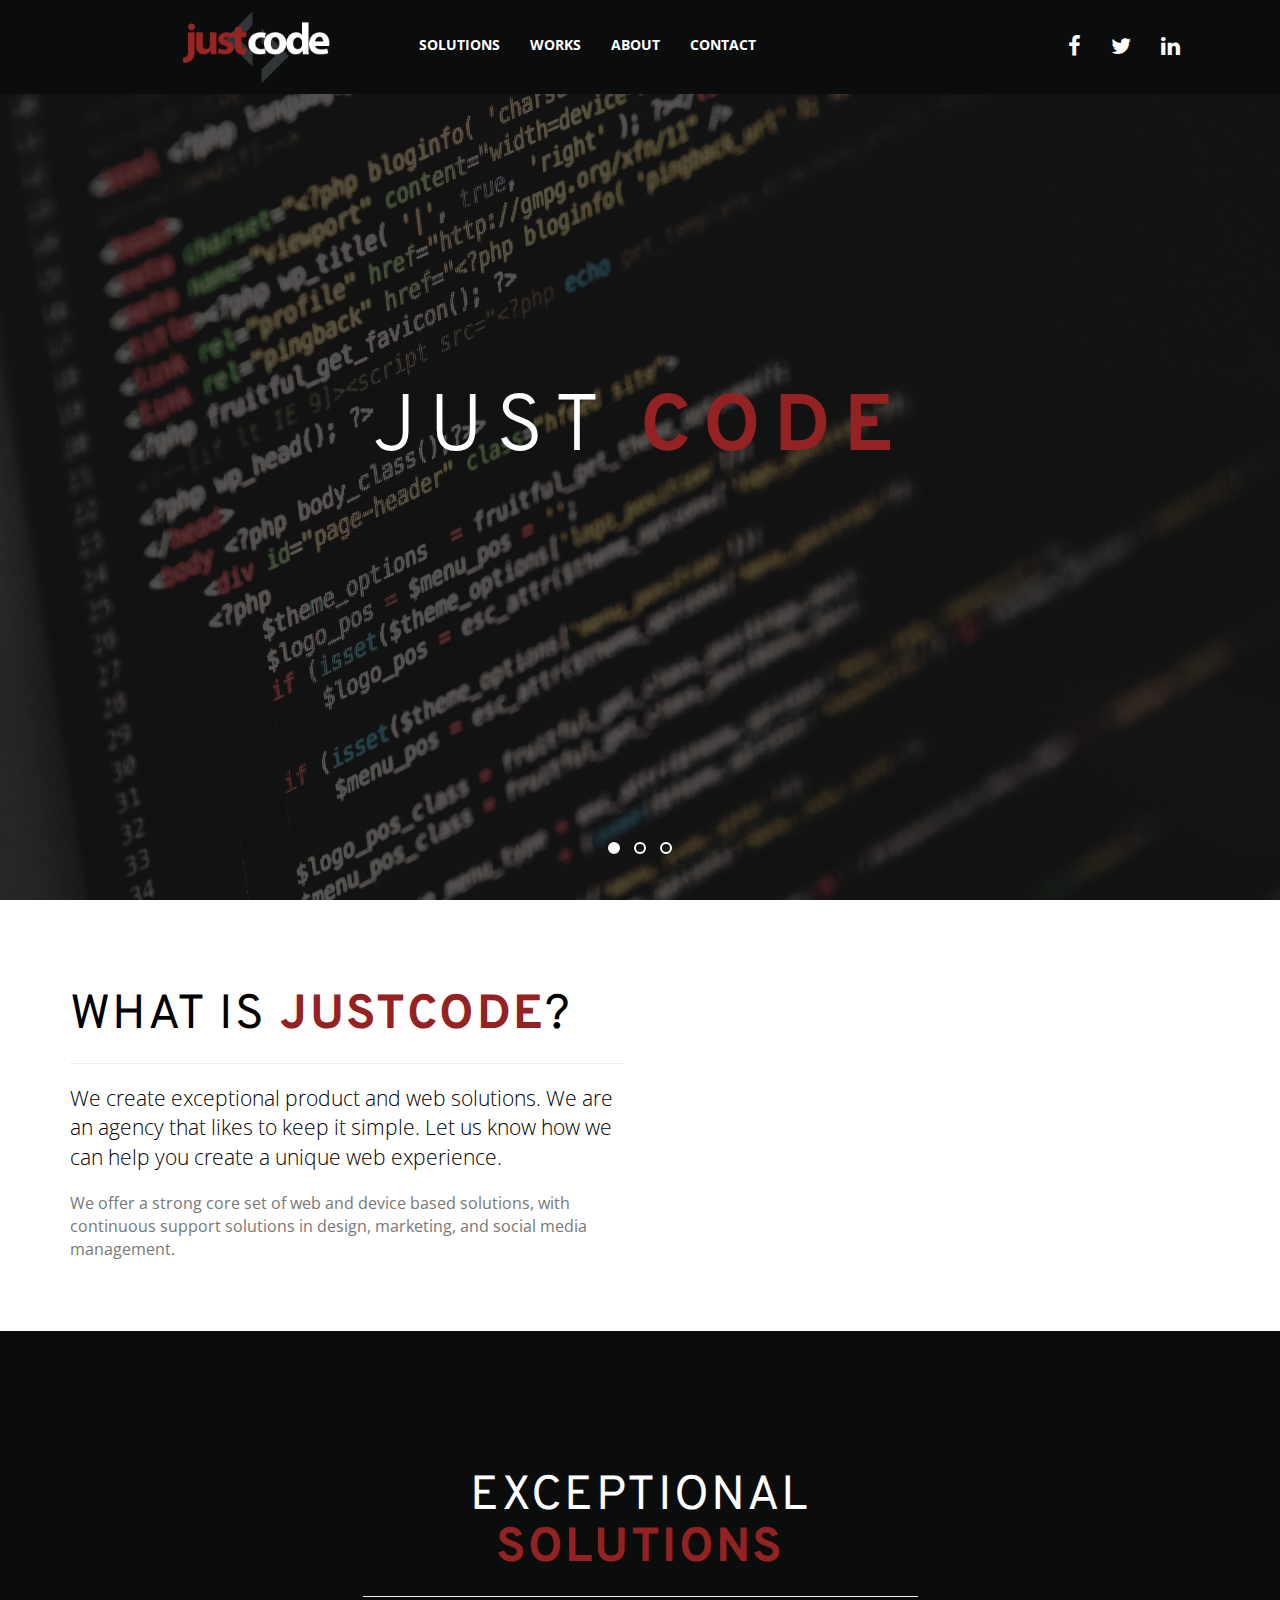
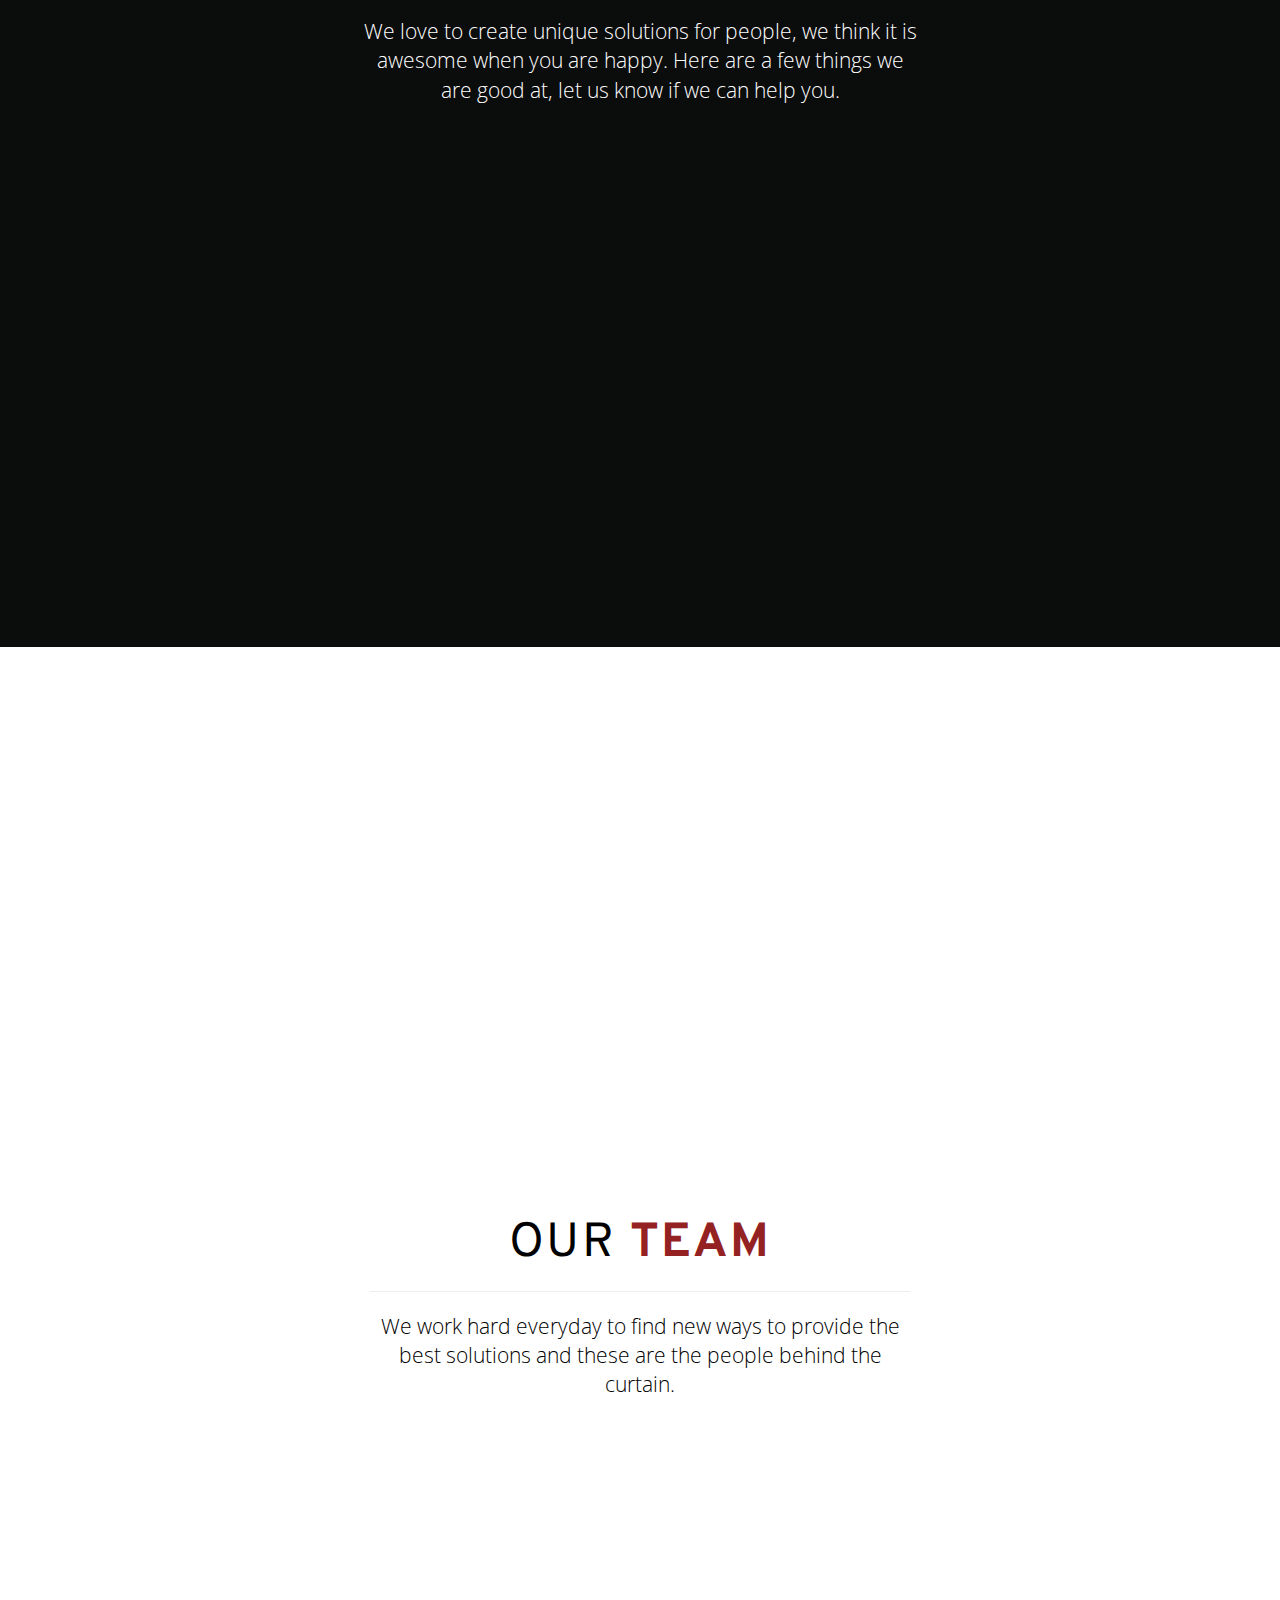
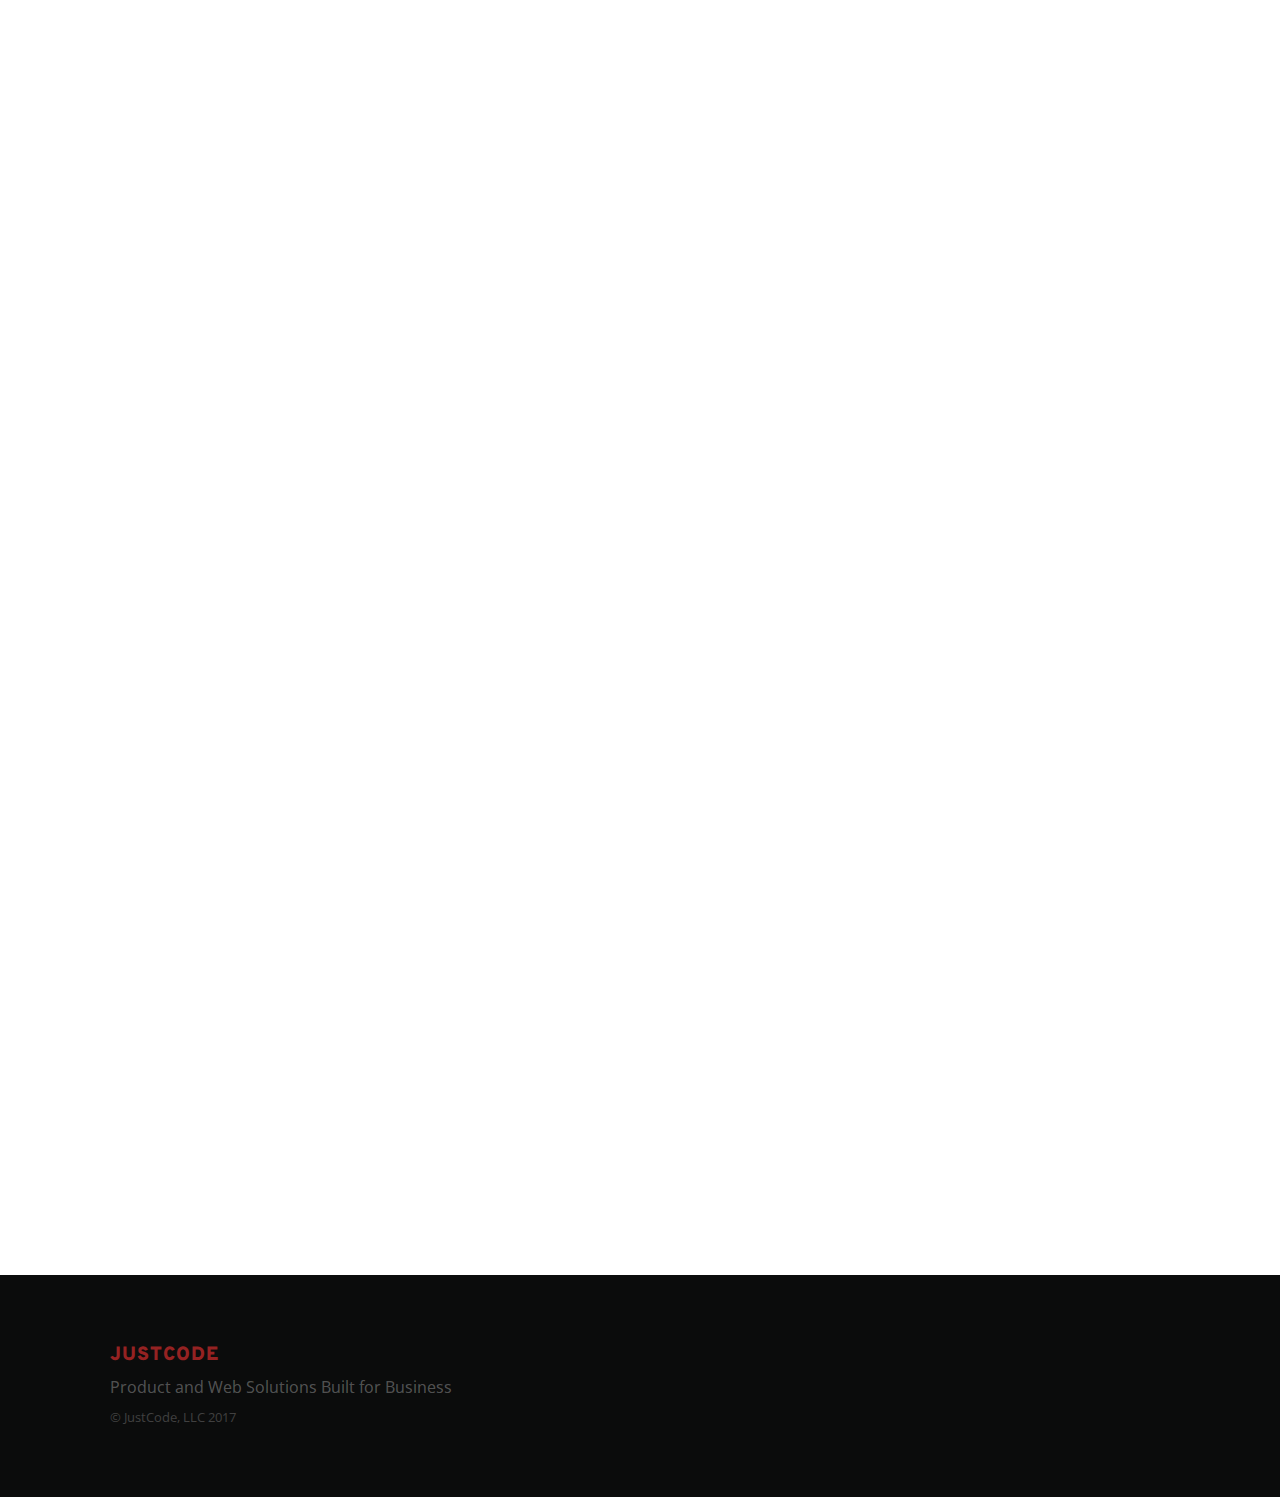
==== index.html @ 83931552 "Init" ====
<!DOCTYPE html>
<html lang="en">
<head>
	<meta content="text/html; charset=utf-8" http-equiv="content-type">
	<meta content="IE=edge" http-equiv="X-UA-Compatible">
	<meta content="width=device-width, initial-scale=1" name="viewport">
	<title>JustCode - Web Solutions</title>
	<meta name="description" content="Product and Web Solutions. An agency that likes to keep it simple and strives for exceptional. We are here to learn, chat, and create unique experiences." />
	<meta name="keywords" content="Web Development, Design, Marketing, Business, Experience, UI/UX">

	<!-- Schema.org markup for Google+ -->
	<meta itemprop="name" content="JustCode - Web Solutions">
	<meta itemprop="description" content="Product and Web Solutions. An agency that likes to keep it simple and strives for exceptional. We are here to learn, chat, and create unique experiences.">
	<meta itemprop="image" content="http://wejustcode.io/img/social/justcode-thumbnail.jpg">

	<!-- Twitter Card data -->
	<meta name="twitter:card" content="summary_large_image">
	<meta name="twitter:site" content="@wejustcode">
	<meta name="twitter:title" content="Page Title">
	<meta name="twitter:description" content="Product and Web Solutions. An agency that likes to keep it simple and strives for exceptional. We are here to learn, chat, and create unique experiences.">
	<meta name="twitter:creator" content="@wejustcode">
	<meta name="twitter:image:src" content="http://wejustcode.io/img/social/justcode-thumbnail.jpg">

	<!-- Open Graph data -->
	<meta property="og:title" content="JustCode - Web Solutions" />
	<meta property="og:type" content="page" />
	<meta property="og:url" content="http://wejustcode.io/" />
	<meta property="og:image" content="http://wejustcode.io/img/social/justcode-thumbnail.jpg" />
	<meta property="og:description" content="Product and Web Solutions. An agency that likes to keep it simple and strives for exceptional. We are here to learn, chat, and create unique experiences." />
	<meta property="og:site_name" content="JustCode" />


  <!-- Bootstrap Css -->
	<link href="bootstrap-assets/css/bootstrap.min.css" rel="stylesheet">
  <!-- Style -->
	<link href="plugins/owl-carousel/owl.carousel.css" rel="stylesheet">
	<link href="plugins/owl-carousel/owl.theme.css" rel="stylesheet">
	<link href="plugins/owl-carousel/owl.transitions.css" rel="stylesheet">
	<link href="plugins/animate.css/animate.css" rel="stylesheet">
	<link href="css/main.min.css" rel="stylesheet"><!-- Icons Font -->
	<link href="https://maxcdn.bootstrapcdn.com/font-awesome/4.4.0/css/font-awesome.min.css" rel="stylesheet">
	<link rel="shortcut icon" href="/favicon.ico" type="image/x-icon">
	<link rel="icon" href="/favicon.ico" type="image/x-icon">
  <!-- HTML5 shim and Respond.js for IE8 support of HTML5 elements and media queries -->
	<!-- WARNING: Respond.js doesn't work if you view the page via file:// -->
	<!--[if lt IE 9]>
      <script src="https://oss.maxcdn.com/html5shiv/3.7.2/html5shiv.min.js"></script>
      <script src="https://oss.maxcdn.com/respond/1.4.2/respond.min.js"></script>
    <![endif]-->
</head>
<body>
	<div class="preloader">
		<i class="fa fa-circle-o-notch fa-spin fa-2x"></i>
	</div>
	<section class="main-header">
		<nav class="navbar navbar-default navbar-fixed-top">
			<div class="container">
				<div class="navbar-header">
					<button aria-expanded="false" class="navbar-toggle collapsed" data-target="#bs-example-navbar-collapse-1" data-toggle="collapse" type="button"><span class="sr-only">Toggle navigation</span> <span class="icon-bar"></span> <span class="icon-bar"></span> <span class="icon-bar"></span></button> <a class="navbar-brand page-scroll" href="#owl-hero"><img alt="logo" class="img-responsive" src="img/logo/logo.png"></a>
				</div>
				<div class="collapse navbar-collapse text-center" id="bs-example-navbar-collapse-1">
					<div class="col-md-8 col-xs-12 nav-wrap">
						<ul class="nav navbar-nav">
							<li>
								<a class="page-scroll" href="#solutions">solutions</a>
							</li>
							<li>
								<a class="page-scroll" href="#portfolio">Works</a>
							</li>
							<li>
								<a class="page-scroll" href="#team">About</a>
							</li>
							<li>
								<a class="page-scroll" href="#contact">Contact</a>
							</li>
						</ul>
					</div>
					<div class="social-media hidden-sm hidden-xs">
						<ul class="nav navbar-nav">
							<li>
								<a href="https://www.facebook.com/wejustcode" target="_blank"><i class="fa fa-facebook"></i></a>
							</li>
							<li>
								<a href="https://twitter.com/wejustcode" target="_blank"><i class="fa fa-twitter"></i></a>
							</li>
							<li>
								<a href="https://www.linkedin.com/company/justcode" target="_blank"><i class="fa fa-linkedin"></i></a>
							</li>
						</ul>
					</div>
				</div>
			</div>
		</nav>
		<div class="owl-carousel owl-theme" id="owl-hero">
			<div class="item" style="background-image: url(img/sliders/code.jpg);">
				<div class="caption">
					<h1>Just <span>Code</span></h1>
				</div>
			</div>
			<div class="item" style="background-image: url(img/sliders/design.jpg)">
				<div class="caption">
					<h1>Just <span>Design</span></h1>
				</div>
			</div>
			<div class="item" style="background-image: url(img/sliders/marketing.jpg)">
				<div class="caption">
					<h1>Just <span>Marketing</span></h1>
				</div>
			</div>
		</div>
	</section>
	<section id="welcome">
		<div class="container">
			<div class="row text-left">
				<div class="col-md-6 col-offset-2">
					<h2>What is <span>JustCode</span>?</h2>
					<hr>
					<p class="lead">We create exceptional product and web solutions. We are an agency that likes to keep it simple. Let us know how we can help you create a unique web experience.</p>
					<p class="text-muted">We offer a strong core set of web and device based solutions, with continuous support solutions in design, marketing, and social media management.</p>
				</div>
				<div class="col-md-4"><img alt="logo" class="img-responsive center-block wow fadeInUp mh" data-wow-delay=".3s" src="img/welcome/justcode-ipad-mockup.png"></div>
			</div>
		</div>
	</section>
	<section id="solutions">
		<div class="container">
			<div class="row text-center">
				<div class="col-md-offset-3 col-md-6">
					<h2>Exceptional <span>solutions</span></h2>
					<hr>
					<p class="lead">We love to create unique solutions for people, we think it is awesome when you are happy. Here are a few things we are good at, let us know if we can help you.</p>
				</div>
			</div>
			<div class="row solutions-box row wow fadeInUp" data-wow-delay=".3s">
				<div class="col-md-4">
					<a href="https://www.instagram.com/wejustcode" target="_blank"><img class="img-responsive center-block" src="img/solutions/just-code-development-ico.png"></a>
					<h3>Development</h3>
					<p class="text-muted">We pride ourselves on the ability to create exceptional soltuions, web, digital and social alike we apply a tailored approach to your brand strategy.</p>
					<ul></ul>
				</div>
				<div class="col-md-4">
					<a href="https://www.instagram.com/wejustcode" target="_blank"><img class="img-responsive center-block" data-wow-delay=".3s" src="img/solutions/just-code-solutions-ico.png"></a>
					<h3>Creative</h3>
					<p class="text-muted">Functional solutions that last. Creating intuitive structures to provide value to your audience and team.</p>
				</div>
				<div class="col-md-4">
					<a href="https://www.instagram.com/wejustcode" target="_blank"><img class="img-responsive center-block" data-wow-delay=".3s" src="img/solutions/just-code-marketing-ico.png"></a>
					<h3>Marketing</h3>
					<p class="text-muted">Find new ways to say hello. We build and manage digital presences authentically, where automation will not meet your needs.</p>
				</div>
			</div>
		</div>
	</section>
	<section id="portfolio">
		<div class="container-fluid">
			<div class="row">
				<div class="col-lg-4 col-sm-6 wow fadeInUp" data-wow-delay=".3s">
					<a class="portfolio-box" href="https://www.behance.net/gallery/43105941/Left-Click-Culture" target="_blank"><img alt="1" class="img-responsive" src="img/portfolio/leftclickculture.jpg">
					<div class="portfolio-box-caption">
						<div class="portfolio-box-caption-content">
							<div class="project-name">
								Left Click Culture
							</div>
							<div class="project-category text-faded">
								Development, Branding, and Social Management
							</div>
						</div>
					</div></a>
				</div>
				<div class="col-lg-4 col-sm-6 wow fadeInUp" data-wow-delay=".3s">
					<a class="portfolio-box" href="https://www.behance.net/gallery/33433269/Delirious-eSports" target="_blank"><img alt="1" class="img-responsive" src="img/portfolio/delirious-esports.jpg">
					<div class="portfolio-box-caption">
						<div class="portfolio-box-caption-content">
							<div class="project-name">
								Delirious eSports
							</div>
							<div class="project-category text-faded">
								Branding, Social Design, &amp; Content Development
							</div>
						</div>
					</div></a>
				</div>
				<div class="col-lg-4 col-sm-6 wow fadeInUp" data-wow-delay=".3s">
					<a class="portfolio-box" href="https://www.behance.net/gallery/32270921/Epic" target="_blank"><img alt="3" class="img-responsive" src="img/portfolio/not-just-epic.jpg">
					<div class="portfolio-box-caption">
						<div class="portfolio-box-caption-content">
							<div class="project-name">
								Epic
							</div>
							<div class="project-category text-faded">
								Branding, Social &amp; Stream Design
							</div>
						</div>
					</div></a>
				</div>
				<div class="col-lg-4 col-sm-6 wow fadeInUp" data-wow-delay=".3s">
					<a class="portfolio-box" href="https://www.behance.net/gallery/45299097/Code-Ninja" target="_blank"><img alt="4" class="img-responsive" src="img/portfolio/code-ninja.jpg">
					<div class="portfolio-box-caption">
						<div class="portfolio-box-caption-content">
							<div class="project-name">
								Gara: Code_Ninja
							</div>
							<div class="project-category text-faded">
								Branding, Social &amp; Stream Design
							</div>
						</div>
					</div></a>
				</div>
				<div class="col-lg-4 col-sm-6 wow fadeInUp" data-wow-delay=".3s">
					<a class="portfolio-box" href="https://www.behance.net/gallery/43105941/Left-Click-Culture" target="_blank"><img alt="5" class="img-responsive" src="img/portfolio/react.jpg">
					<div class="portfolio-box-caption">
						<div class="portfolio-box-caption-content">
							<div class="project-name">
								React
							</div>
							<div class="project-category text-faded">
								Branding &amp; Social Design
							</div>
						</div>
					</div></a>
				</div>
				<div class="col-lg-4 col-sm-6 wow fadeInUp" data-wow-delay=".3s">
					<a class="portfolio-box" href="https://www.behance.net/gallery/26103417/QWEST-Electronics" target="_blank"><img alt="6" class="img-responsive" src="img/portfolio/qwest.jpg">
					<div class="portfolio-box-caption">
						<div class="portfolio-box-caption-content">
							<div class="project-name">
								Qwest Electronics
							</div>
							<div class="project-category text-faded">
								Branding &amp; Story
							</div>
						</div>
					</div></a>
				</div>
			</div>
		</div>
	</section>
	<section id="team">
		<div class="container">
			<div class="col-md-offset-3 col-md-6">
				<h2>Our <span>Team</span></h2>
				<hr>
				<p class="lead">We work hard everyday to find new ways to provide the best solutions and these are the people behind the curtain.</p>
			</div>
			<div class="row wow fadeInUp" data-wow-delay=".3s">
				<div class="col-md-4">
					<div class="team">
						<img alt="1" class="img-responsive center-block" src="img/team/Jake-Laumann.jpg">
						<h4>Jake Laumann</h4>
						<p>Business Development &amp; Management</p>
						<div class="team-social-icons">
							<a href="https://twitter.com/NotJustEpic" target="_blank"><i class="fa fa-twitter"></i></a> <a href="https://www.instagram.com/jakelaumann" target="_top"><i class="fa fa-instagram"></i></a> <a href="https://www.linkedin.com/in/jake-laumann-692992129/" target="_blank"><i class="fa fa-linkedin"></i></a>
						</div>
					</div>
				</div>
				<div class="col-md-4">
					<div class="team">
						<img alt="2" class="img-responsive center-block" src="img/team/Joe-Alongi.jpg">
						<h4>Joe Alongi</h4>
						<p>Marketing &amp; Consulting</p>
						<div class="team-social-icons">
							<a href="https://twitter.com/collectedview" target="_blank"><i class="fa fa-twitter"></i></a> <a href="https://github.com/collectedview" target="_blank"><i class="fa fa-github"></i></a> <a href="https://www.linkedin.com/in/collectedview/" target="_blank"><i class="fa fa-linkedin"></i></a>
						</div>
					</div>
				</div>
				<div class="col-md-4">
					<div class="team">
						<img alt="2" class="img-responsive center-block" src="img/team/Ryan-Whytsell.jpg">
						<h4>Ryan Whytsell</h4>
						<p>Engineering &amp; Development</p>
						<div class="team-social-icons">
							<a href="https://twitter.com/garahorn" target="_blank"><i class="fa fa-twitter"></i></a> <a href="https://github.com/Rwhytsell" target="_blank"><i class="fa fa-github"></i></a> <a href="https://www.linkedin.com/in/ryan-whytsell-5aab64113/" target="_blank"><i class="fa fa-linkedin"></i></a>
						</div>
					</div>
				</div>
			</div>
		</div>
	</section>
	<section id="contact">
		<div class="container">
			<div class="col-md-push-3 col-md-6">
				<h2><span>Looking for More Solutions?</span></h2>
				<p>Shoot us a message below! We would love to help you discover new ways to enhance &amp; build your experience.</p>
			</div>
			<div class="col-md-6 col-md-offset-3 wow fadeInUp" data-wow-delay=".3s">
				<form id="contactform" method="post">
					<input name="Name" class="form-control form-group" id="Name" placeholder="Name" type="text" required>
					<input name="Email" class="form-control form-group" id="Email" placeholder="Email" type="email"  required>
					<textarea name="Message" class="form-control form-group" placeholder="Message" rows="3" required></textarea>
					<input name="*subject" type="hidden" value="Website contact"/>
					<input name="*honeypot" type="text" style="display:none" />
					<input type="submit" class="btn-block" value="Send"/>
				</form>
			</div>
		</div>
	</section>
	<footer style="background-color: #0b0c0c;">
		<div class="container">
			<div class="row footer">
				<div class="col-md-6 footer-brand animated fadeInLeft">
					<h6>JUSTCODE</h6>
					<p class="mute">Product and Web Solutions Built for Business</p>
					<p class="copyright">© JustCode, LLC 2017</p>
				</div>
			</div>
		</div>
	</footer>
  <!-- Pepper -->
	<script async src='https://pepper.swat.io/embed.js?[base64]'></script>

	<script src="https://ajax.googleapis.com/ajax/libs/jquery/1.11.3/jquery.min.js">
	</script>

	<script src="bootstrap-assets/js/bootstrap.min.js">
	</script>
	<script src="js/custom.min.js">
	</script> <!-- JS PLUGINS -->

	<script src="plugins/owl-carousel/owl.carousel.min.js">
	</script>
	<script src="js/jquery.easing.min.js">
	</script>
	<script src="plugins/inview/jquery.inview.min.js">
	</script>
	<script src="plugins/WOW/dist/wow.min.js">
	</script>
</body>
</html>
---- css/main.min.css ----
@import url(https://fonts.googleapis.com/css?family=Open+Sans|Overpass);h2,h6{letter-spacing:.05em}#owl-hero,#welcome img{overflow:hidden}body{font-family:'Open Sans',sans-serif;font-size:16px;color:#0d0d0d;overflow-x:hidden}h1,h2,h3{font-family:Overpass,sans-serif}.mute{color:rgba(255,255,255,.3)}h1{font-size:5em;color:#fff;font-weight:300;letter-spacing:.16em}h2{font-size:3em;color:#000;font-weight:400}h3,h4{color:grey;font-weight:600}h3{font-size:1.7em;letter-spacing:.2em}h4{font-size:1.5em;font-family:Overpass,sans-serif}h5,h6{font-weight:900;font-family:Overpass,sans-serif;color:#000}h5{font-size:1.25em}h6{font-size:1.2em}p{font-size:16px;color:#000;font-weight:400}.btn-light,.btn-transparent{padding:15px 30px;font-size:14px}.btn-transparent{background:0 0;border:3px solid #fff;-moz-border-radius:0;-webkit-border-radius:0;border-radius:0;color:#fff;-moz-transition:all .3s ease-in-out;-o-transition:all .3s ease-in-out;-webkit-transition:all .3s ease-in-out;transition:all .3s ease-in-out;font-weight:700;letter-spacing:.05em;text-transform:uppercase}.btn-block,.btn-light{-moz-transition:all .3s ease-in-out;-o-transition:all .3s ease-in-out;-webkit-transition:all .3s ease-in-out;letter-spacing:.05em;font-weight:700;text-transform:uppercase}.btn-transparent:active,.btn-transparent:focus,.btn-transparent:hover{background:#fff;color:#0d0d0d;text-decoration:none}.btn-light{background:#fff;border:3px solid #fff;-moz-border-radius:0;-webkit-border-radius:0;border-radius:0;color:#0d0d0d;transition:all .3s ease-in-out}.btn-light:active,.btn-light:focus,.btn-light:hover{background:0 0;color:#fff;text-decoration:none}.btn-block{background:#0b0c0c;padding:15px 0;font-size:16px;-moz-border-radius:0;-webkit-border-radius:0;border-radius:0;color:#fff;transition:all .3s ease-in-out;border:3px solid #0b0c0c}#owl-hero .owl-pagination .owl-page span,.navbar-default .nav>li>a{-moz-transition:all .3s ease-in-out;-o-transition:all .3s ease-in-out;-webkit-transition:all .3s ease-in-out}.btn-block:active,.btn-block:focus,.btn-block:hover{background:#1c1d1d;color:#fff;border:3px solid #1c1d1d;text-decoration:none}.dark-bg{background:#0b0c0c}.light-bg{background:#fff}#short{max-width:35%:}.preloader{position:fixed;top:0;left:0;right:0;bottom:0;z-index:999999;background:#0b0c0c}.preloader i{color:#fff;position:absolute;font-size:36px;line-height:36px;top:50%;left:50%;height:36px;width:36px;margin-top:-15px;margin-left:-15px;display:inline-block}.navbar-default{background:#0b0c0c;margin-bottom:0;border:none}.navbar-default .navbar-header{width:28%;padding-right:15px}.navbar-default .nav-wrap{width:50%}.navbar-default .nav>li>a{font-size:14px;color:#fff;font-weight:700;text-transform:uppercase;padding:35px 15px;transition:all .3s ease-in-out}.navbar-default .nav>li>a:active,.navbar-default .nav>li>a:focus,.navbar-default .nav>li>a:hover{color:#952222}.navbar-default .social-media{float:right;padding:0 15px}.navbar-default .social-media i{font-size:22px}.navbar-default .navbar-nav>.active>a,.navbar-default .navbar-nav>.active>a:focus,.navbar-default .navbar-nav>.active>a:hover{background:0 0;color:#952222}.top-nav-collapse{background:#0b0c0c}.top-nav-collapse .navbar-brand{height:auto}.top-nav-collapse .nav>li>a{padding:30px 15px}@media only screen and (min-width:801px){.navbar-brand{display:block;margin:0 auto}.navbar-brand>img{height:75%;position:absolute;top:50%;left:20%;transform:translate(-50%,-50%);max-height:100%}}@media (max-width:801px){.navbar-brand{padding:1em}.navbar-brand>img{max-height:3em;width:auto}.nav-bar>li{text-align:center}}.navbar-default .navbar-collapse,.navbar-default .navbar-form{border-color:#0b0c0c}#owl-hero .item{-moz-background-size:cover;-o-background-size:cover;-webkit-background-size:cover;background-size:cover;background-position:center;background-repeat:no-repeat}.item:before{content:'';position:absolute;top:0;right:0;bottom:0;left:0;background-image:linear-gradient(to bottom right,#000,#000);opacity:.6}#owl-hero .item .caption{position:absolute;top:50%;margin-top:-104px;left:0;right:0;text-align:center;z-index:15}#owl-hero .item .caption h1{margin-top:40px;margin-bottom:50px;text-transform:uppercase}#owl-hero .item .caption h1 span{font-weight:700;color:#952222}#owl-hero .item .caption h6{color:#fff;margin:0}#owl-hero .owl-pagination{position:absolute;display:block;text-align:center;width:100%;bottom:5%}#owl-hero .owl-pagination .owl-page.active span{background:#fff}#owl-hero .owl-pagination .owl-page span{border:2px solid #fff;border-radius:50%;background:0 0;opacity:1;transition:all .3s ease-in-out}#owl-hero .owl-buttons .owl-next,#owl-hero .owl-buttons .owl-prev,#portfolio .portfolio-box .portfolio-box-caption{-moz-transition:all .3s ease-in-out;-o-transition:all .3s ease-in-out;-webkit-transition:all .3s ease-in-out;text-align:center}#owl-hero .owl-buttons div{background:#fff;font-size:24px;color:#952222;opacity:1}#owl-hero .owl-buttons .owl-next,#owl-hero .owl-buttons .owl-prev{display:none;position:absolute;background:#fff;top:50%;height:51px;width:51px;line-height:45px;border-radius:0;border:1px solid #fff;z-index:20;transition:all .3s ease-in-out}#owl-hero:hover .owl-prev{left:-5px}#owl-hero:hover .owl-next{right:-5px}#welcome{padding:60px 0;text-align:center;position:relative}#welcome h2{text-transform:uppercase}#solutions h2 span,#welcome h2 span{font-weight:700;color:#952222}#welcome img{margin-top:20px;margin-bottom:20px;padding-left:3em;position:absolute;z-index:-20}#solutions .solutions-box,#team .team{margin-top:40px}@media screen and (max-width:990px){.mh{display:none}}#solutions{background:#0b0c0c;padding:120px 0}#solutions h2{text-transform:uppercase;color:#fff}#solutions p{color:#fff}#portfolio{text-align:center}#portfolio h2{text-transform:uppercase}#portfolio p{margin-bottom:40px}#portfolio .container-fluid,#portfolio .container-fluid .col-lg-4{padding-left:0;padding-right:0}#portfolio .portfolio-box{display:block;position:relative;margin:0 auto;-webkit-filter:grayscale(100%);filter:grayscale(100%)}#portfolio .portfolio-box:hover{-webkit-filter:grayscale(25%);filter:grayscale(25%)}#portfolio .portfolio-box .portfolio-box-caption{display:block;position:absolute;bottom:0;width:100%;height:100%;color:#fff;opacity:0;background:rgba(13,13,13,.6);transition:all .3s ease-in-out}#team .team h4,#team h2 span{color:#952222;font-weight:700}#portfolio .portfolio-box .portfolio-box-caption .portfolio-box-caption-content{position:absolute;top:50%;width:100%;text-align:center;transform:translateY(-50%)}#portfolio .portfolio-box .portfolio-box-caption .portfolio-box-caption-content .project-category,#portfolio .portfolio-box .portfolio-box-caption .portfolio-box-caption-content .project-name{padding:0 15px}#portfolio .portfolio-box .portfolio-box-caption .portfolio-box-caption-content .project-category{font-size:16px;padding:0 15px}#portfolio .portfolio-box .portfolio-box-caption .portfolio-box-caption-content .project-name{font-size:24px;font-weight:700}#portfolio .portfolio-box:hover .portfolio-box-caption{opacity:1}#team{padding:60px 0;text-align:center}#team h2{text-transform:uppercase}#team .team{margin-bottom:20px}#team .team h4{margin-top:20px;text-transform:uppercase}#team .team p{color:#404040}#team .team a{color:#0d0d0d;font-size:22px;padding-right:10px;-moz-transition:all .3s ease-in-out;-o-transition:all .3s ease-in-out;-webkit-transition:all .3s ease-in-out;transition:all .3s ease-in-out}#team .team a:active,#team .team a:focus,#team .team a:hover{color:#952222}#contact{background-image:url(../img/contact/contact-bg.jpg);-moz-background-size:cover;-o-background-size:cover;-webkit-background-size:cover;background-size:cover;background-position:center;background-repeat:no-repeat;background-attachment:fixed;padding:60px 0;text-align:center}#contact h2{text-transform:uppercase;color:#fff}#contact h2 span{font-weight:700}#contact p{color:#fff}#contact form{margin:40px 0}#contact .form-group{margin-bottom:35px}#contact .form-control{-moz-border-radius:0;-webkit-border-radius:0;border-radius:0;border:2px solid #24242a;color:#0d0d0d;min-height:45px}#contact textarea{height:140px;resize:none}.footer{background:#0b0c0c;padding:60px 40px}.footer h6{color:#952222;text-transform:uppercase;margin-bottom:10px}.footer .copyright{color:#404040;font-size:.8em}.footer .footer-nav{border-color:transparent}@media (min-width:768px){.footer .footer-nav{border-left:solid 1px rgba(255,255,255,.1)}}@media (max-width:992px){.navbar-default{background:#0b0c0c}.navbar-default .navbar-header{width:100%;padding-right:0}.navbar-default .navbar-header .navbar-brand{height:auto}.navbar-default .nav-wrap{width:100%}.navbar-default .navbar-toggle{padding-top:25px;padding-bottom:25px;border:none;display:block}.navbar-default .navbar-toggle .icon-bar{background-color:#fff}.navbar-default .navbar-toggle:active,.navbar-default .navbar-toggle:focus,.navbar-default .navbar-toggle:hover{background:0 0}.navbar-default .navbar-left,.navbar-default .navbar-right{float:none!important}.navbar-default .navbar-collapse{box-shadow:inset 0 1px 0 rgba(255,255,255,.1)}.navbar-default .navbar-collapse.collapse{display:none!important}.navbar-default .navbar-nav{float:none!important;margin-top:7.5px}.navbar-default .navbar-nav>li{float:none}.navbar-default .collapse.in{display:block!important}#owl-hero h1{font-size:42px}#owl-hero h6{font-size:16px}#owl-hero .btn{margin-top:20px}#owl-hero .owl-buttons{display:none}#solutions h3{font-size:22px}section h2{font-size:32px}#testimonials h5{font-size:18px}}
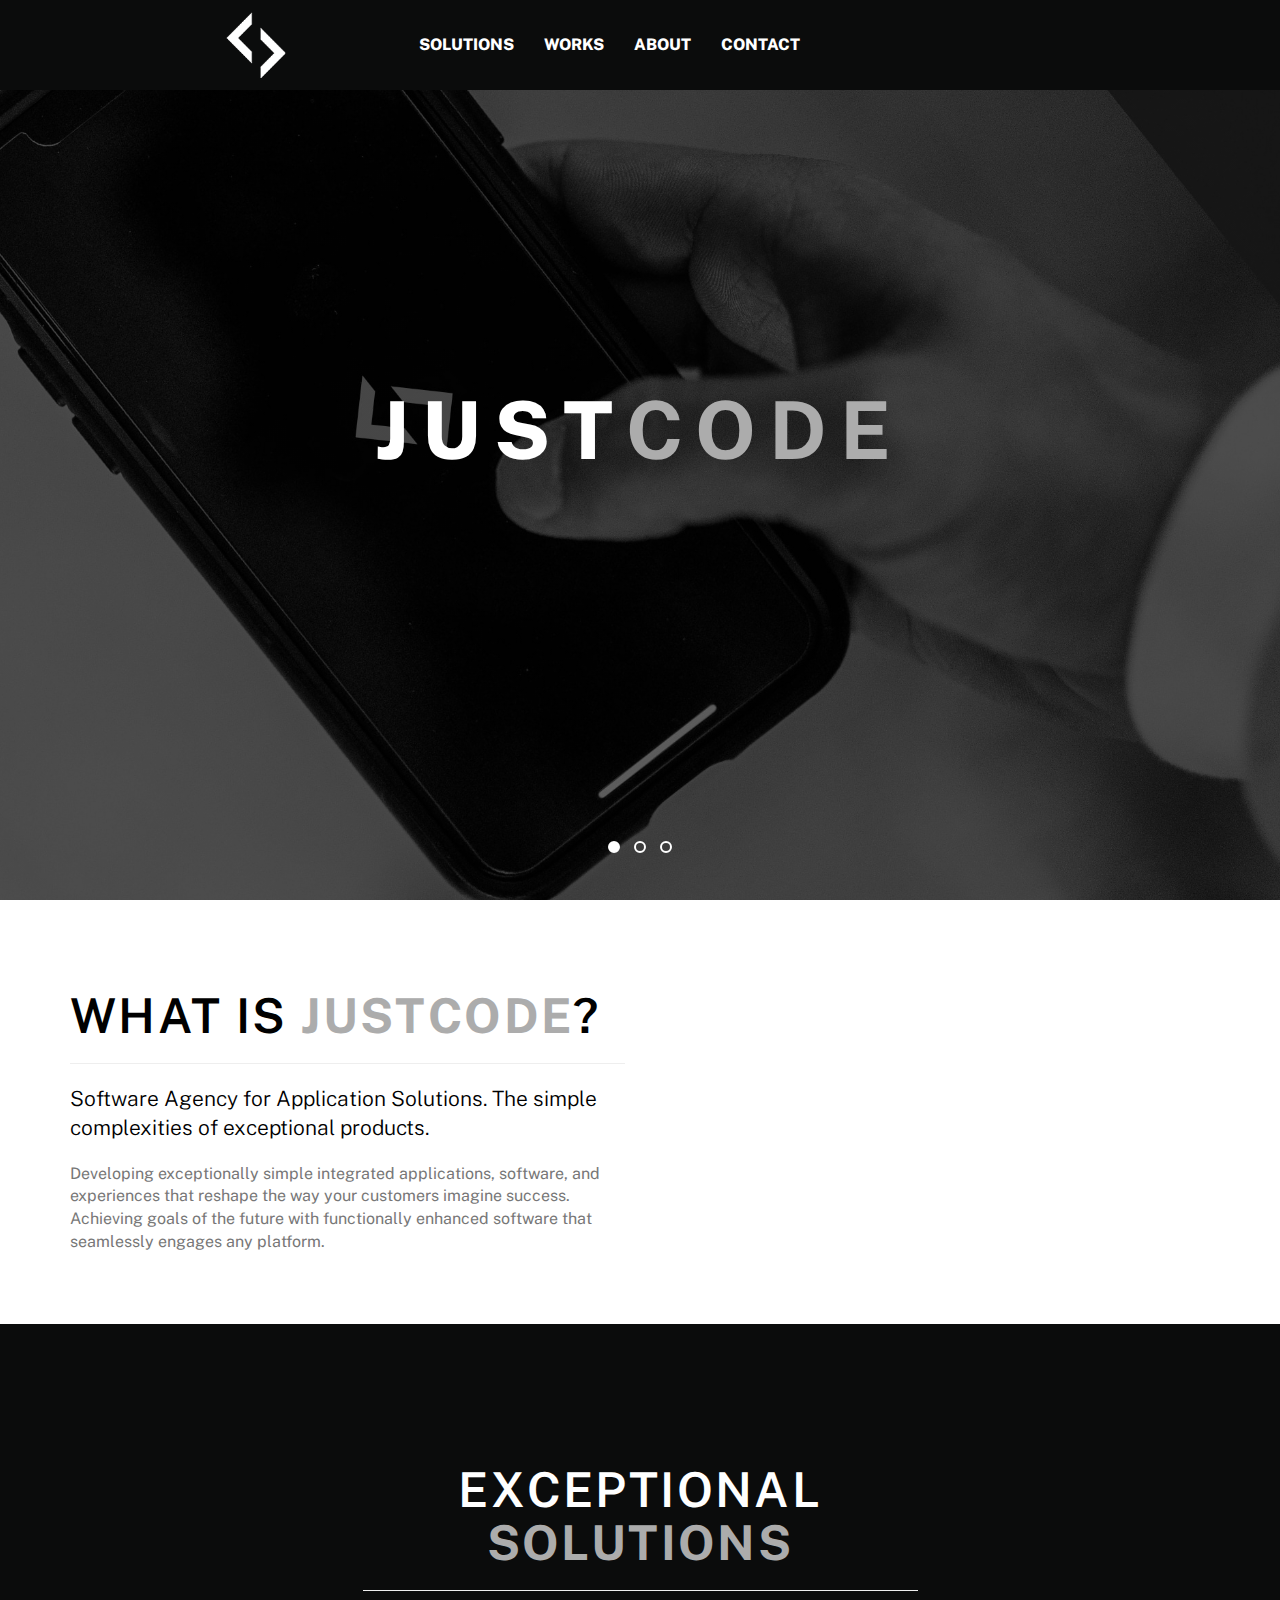
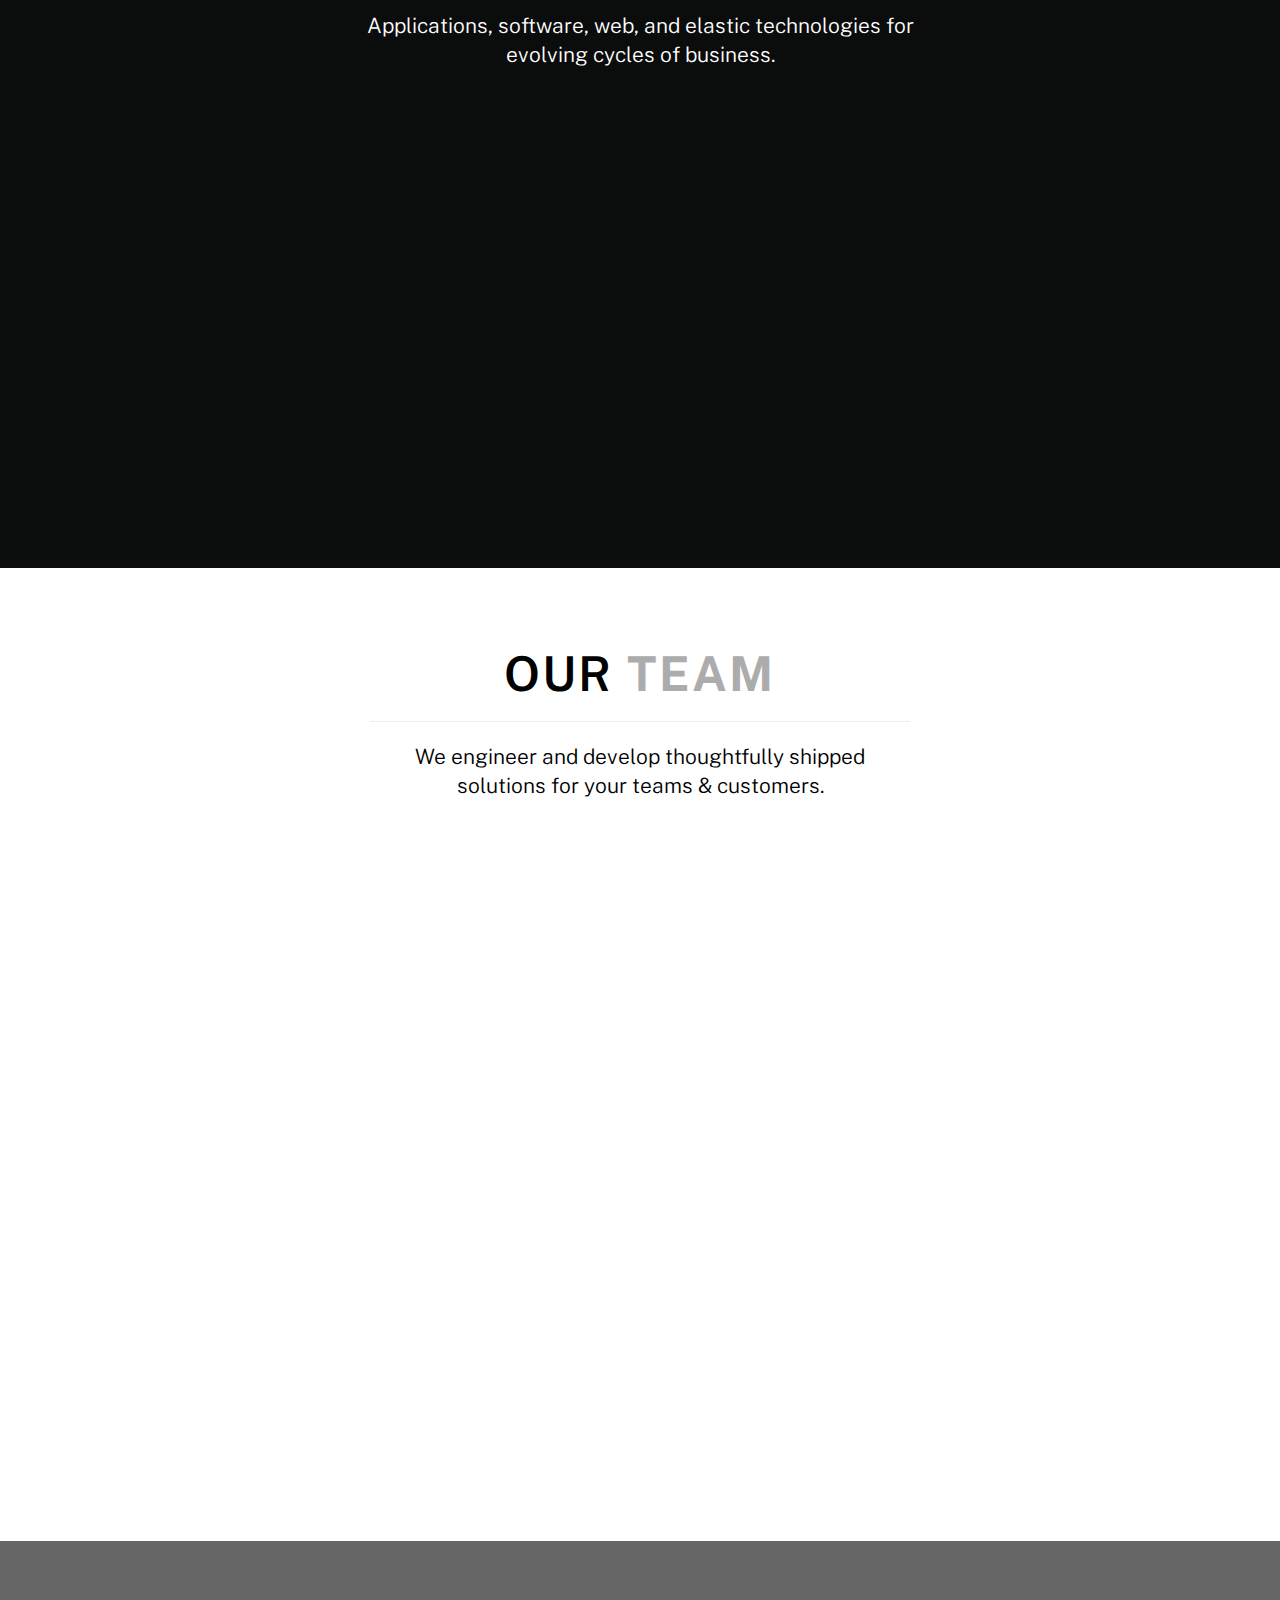
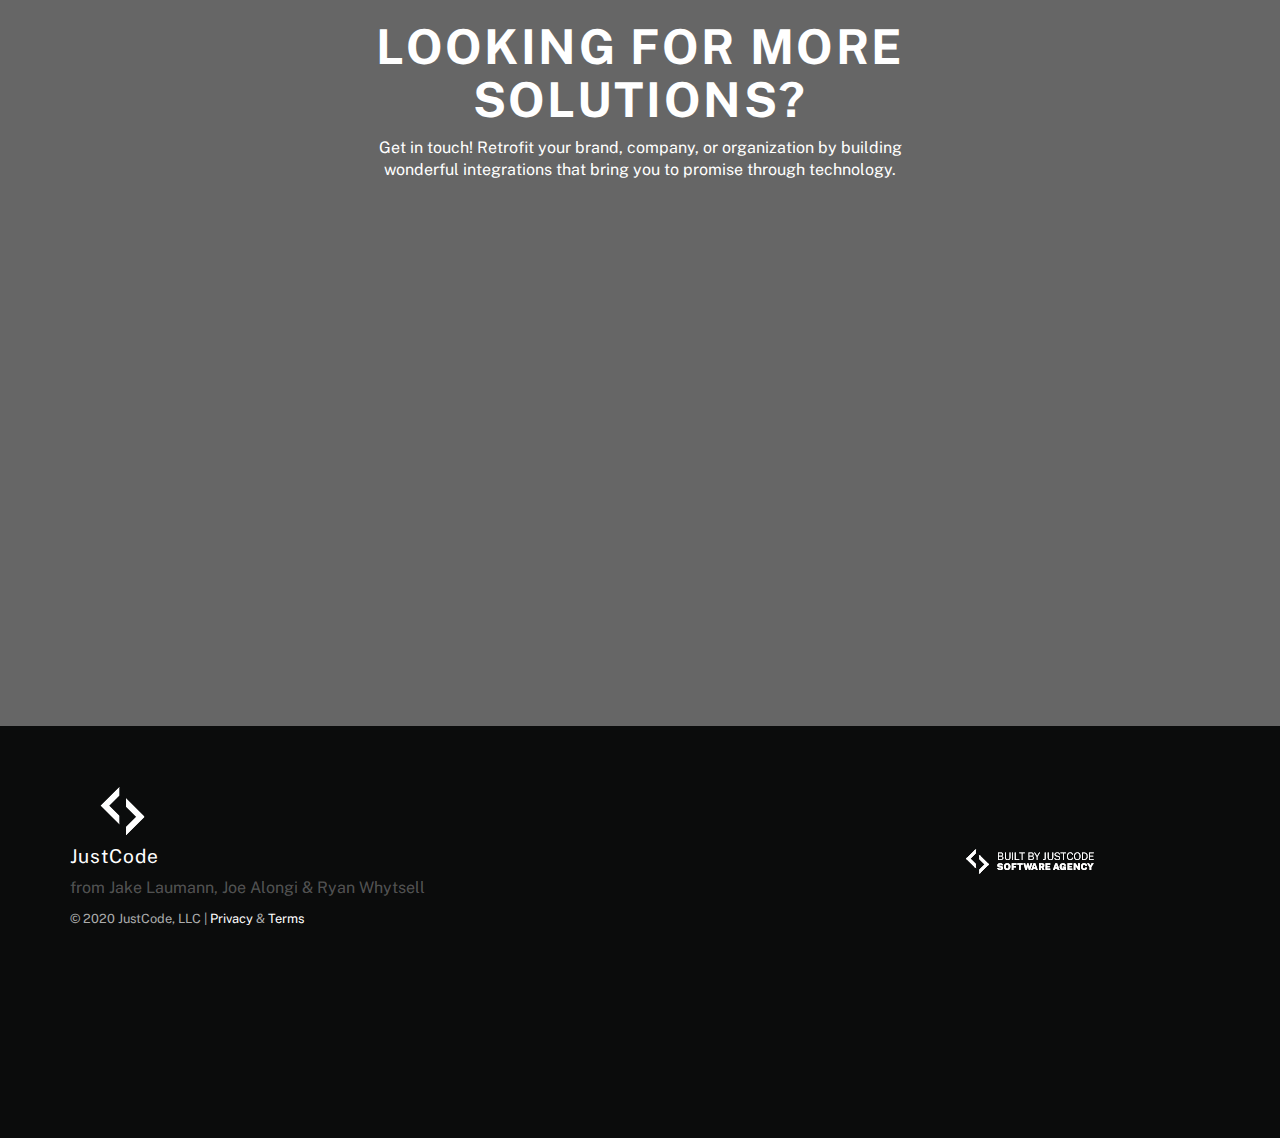
==== commit 2ee2a68d: "JustCode: Version 2" ====
--- a/index.html
+++ b/index.html
@@ -1,328 +1,494 @@
 <!DOCTYPE html>
 <html lang="en">
-<head>
-	<meta content="text/html; charset=utf-8" http-equiv="content-type">
-	<meta content="IE=edge" http-equiv="X-UA-Compatible">
-	<meta content="width=device-width, initial-scale=1" name="viewport">
-	<title>JustCode - Web Solutions</title>
-	<meta name="description" content="Product and Web Solutions. An agency that likes to keep it simple and strives for exceptional. We are here to learn, chat, and create unique experiences." />
-	<meta name="keywords" content="Web Development, Design, Marketing, Business, Experience, UI/UX">
-
-	<!-- Schema.org markup for Google+ -->
-	<meta itemprop="name" content="JustCode - Web Solutions">
-	<meta itemprop="description" content="Product and Web Solutions. An agency that likes to keep it simple and strives for exceptional. We are here to learn, chat, and create unique experiences.">
-	<meta itemprop="image" content="http://wejustcode.io/img/social/justcode-thumbnail.jpg">
-
-	<!-- Twitter Card data -->
-	<meta name="twitter:card" content="summary_large_image">
-	<meta name="twitter:site" content="@wejustcode">
-	<meta name="twitter:title" content="Page Title">
-	<meta name="twitter:description" content="Product and Web Solutions. An agency that likes to keep it simple and strives for exceptional. We are here to learn, chat, and create unique experiences.">
-	<meta name="twitter:creator" content="@wejustcode">
-	<meta name="twitter:image:src" content="http://wejustcode.io/img/social/justcode-thumbnail.jpg">
-
-	<!-- Open Graph data -->
-	<meta property="og:title" content="JustCode - Web Solutions" />
-	<meta property="og:type" content="page" />
-	<meta property="og:url" content="http://wejustcode.io/" />
-	<meta property="og:image" content="http://wejustcode.io/img/social/justcode-thumbnail.jpg" />
-	<meta property="og:description" content="Product and Web Solutions. An agency that likes to keep it simple and strives for exceptional. We are here to learn, chat, and create unique experiences." />
-	<meta property="og:site_name" content="JustCode" />
-
-
-  <!-- Bootstrap Css -->
-	<link href="bootstrap-assets/css/bootstrap.min.css" rel="stylesheet">
-  <!-- Style -->
-	<link href="plugins/owl-carousel/owl.carousel.css" rel="stylesheet">
-	<link href="plugins/owl-carousel/owl.theme.css" rel="stylesheet">
-	<link href="plugins/owl-carousel/owl.transitions.css" rel="stylesheet">
-	<link href="plugins/animate.css/animate.css" rel="stylesheet">
-	<link href="css/main.min.css" rel="stylesheet"><!-- Icons Font -->
-	<link href="https://maxcdn.bootstrapcdn.com/font-awesome/4.4.0/css/font-awesome.min.css" rel="stylesheet">
-	<link rel="shortcut icon" href="/favicon.ico" type="image/x-icon">
-	<link rel="icon" href="/favicon.ico" type="image/x-icon">
-  <!-- HTML5 shim and Respond.js for IE8 support of HTML5 elements and media queries -->
-	<!-- WARNING: Respond.js doesn't work if you view the page via file:// -->
-	<!--[if lt IE 9]>
+  <head>
+    <meta content="text/html; charset=utf-8" http-equiv="content-type" />
+    <meta content="IE=edge" http-equiv="X-UA-Compatible" />
+    <meta content="width=device-width, initial-scale=1" name="viewport" />
+    <!-- Meta Data -->
+    <title>JustCode | Software Agency</title>
+    <meta
+      content="Software Agency for Application Solutions. The simple complexities of exceptional products from Jake Laumann, Joe Alongi & Ryan Whytsell."
+      name="description"
+    />
+    <meta content="index, follow" name="robots" />
+    <!-- Open Graph Data -->
+    <meta content="JustCode | Software Agency" property="og:title" />
+    <meta content="JustCode" property="og:site_name" />
+    <meta content="https://wejustcode.github.io/JustCode/" property="og:url" />
+    <meta
+      content="Software Agency for Application Solutions. The simple complexities of exceptional products from Jake Laumann, Joe Alongi & Ryan Whytsell."
+      property="og:description"
+    />
+    <meta content="website" property="og:type" />
+    <meta
+      content="https://wejustcode.github.io/JustCode/img/social/justcode_-_preview.jpg"
+      property="og:image"
+    />
+    <!-- Bootstrap CSS -->
+    <link href="bootstrap-assets/css/bootstrap.min.css" rel="stylesheet" />
+    <!-- Style -->
+    <script src="https://kit.fontawesome.com/9e4e0b4190.js"></script>
+    <link href="plugins/owl-carousel/owl.carousel.css" rel="stylesheet" />
+    <link href="plugins/owl-carousel/owl.theme.css" rel="stylesheet" />
+    <link href="plugins/owl-carousel/owl.transitions.css" rel="stylesheet" />
+    <link href="plugins/animate.css/animate.css" rel="stylesheet" />
+    <link href="css/main.css" rel="stylesheet" />
+    <!-- Fav Ico -->
+    <link href="/favicon.ico" rel="shortcut icon" type="image/x-icon" />
+    <link href="/favicon.ico" rel="icon" type="image/x-icon" />
+    <!-- HTML5 shim and Respond.js for IE8 support of HTML5 elements and media queries -->
+    <!-- WARNING: Respond.js doesn't work if you view the page via file:// -->
+    <!--[if lt IE 9]>
       <script src="https://oss.maxcdn.com/html5shiv/3.7.2/html5shiv.min.js"></script>
       <script src="https://oss.maxcdn.com/respond/1.4.2/respond.min.js"></script>
     <![endif]-->
-</head>
-<body>
-	<div class="preloader">
-		<i class="fa fa-circle-o-notch fa-spin fa-2x"></i>
-	</div>
-	<section class="main-header">
-		<nav class="navbar navbar-default navbar-fixed-top">
-			<div class="container">
-				<div class="navbar-header">
-					<button aria-expanded="false" class="navbar-toggle collapsed" data-target="#bs-example-navbar-collapse-1" data-toggle="collapse" type="button"><span class="sr-only">Toggle navigation</span> <span class="icon-bar"></span> <span class="icon-bar"></span> <span class="icon-bar"></span></button> <a class="navbar-brand page-scroll" href="#owl-hero"><img alt="logo" class="img-responsive" src="img/logo/logo.png"></a>
-				</div>
-				<div class="collapse navbar-collapse text-center" id="bs-example-navbar-collapse-1">
-					<div class="col-md-8 col-xs-12 nav-wrap">
-						<ul class="nav navbar-nav">
-							<li>
-								<a class="page-scroll" href="#solutions">solutions</a>
-							</li>
-							<li>
-								<a class="page-scroll" href="#portfolio">Works</a>
-							</li>
-							<li>
-								<a class="page-scroll" href="#team">About</a>
-							</li>
-							<li>
-								<a class="page-scroll" href="#contact">Contact</a>
-							</li>
-						</ul>
-					</div>
-					<div class="social-media hidden-sm hidden-xs">
-						<ul class="nav navbar-nav">
-							<li>
-								<a href="https://www.facebook.com/wejustcode" target="_blank"><i class="fa fa-facebook"></i></a>
-							</li>
-							<li>
-								<a href="https://twitter.com/wejustcode" target="_blank"><i class="fa fa-twitter"></i></a>
-							</li>
-							<li>
-								<a href="https://www.linkedin.com/company/justcode" target="_blank"><i class="fa fa-linkedin"></i></a>
-							</li>
-						</ul>
-					</div>
-				</div>
-			</div>
-		</nav>
-		<div class="owl-carousel owl-theme" id="owl-hero">
-			<div class="item" style="background-image: url(img/sliders/code.jpg);">
-				<div class="caption">
-					<h1>Just <span>Code</span></h1>
-				</div>
-			</div>
-			<div class="item" style="background-image: url(img/sliders/design.jpg)">
-				<div class="caption">
-					<h1>Just <span>Design</span></h1>
-				</div>
-			</div>
-			<div class="item" style="background-image: url(img/sliders/marketing.jpg)">
-				<div class="caption">
-					<h1>Just <span>Marketing</span></h1>
-				</div>
-			</div>
-		</div>
-	</section>
-	<section id="welcome">
-		<div class="container">
-			<div class="row text-left">
-				<div class="col-md-6 col-offset-2">
-					<h2>What is <span>JustCode</span>?</h2>
-					<hr>
-					<p class="lead">We create exceptional product and web solutions. We are an agency that likes to keep it simple. Let us know how we can help you create a unique web experience.</p>
-					<p class="text-muted">We offer a strong core set of web and device based solutions, with continuous support solutions in design, marketing, and social media management.</p>
-				</div>
-				<div class="col-md-4"><img alt="logo" class="img-responsive center-block wow fadeInUp mh" data-wow-delay=".3s" src="img/welcome/justcode-ipad-mockup.png"></div>
-			</div>
-		</div>
-	</section>
-	<section id="solutions">
-		<div class="container">
-			<div class="row text-center">
-				<div class="col-md-offset-3 col-md-6">
-					<h2>Exceptional <span>solutions</span></h2>
-					<hr>
-					<p class="lead">We love to create unique solutions for people, we think it is awesome when you are happy. Here are a few things we are good at, let us know if we can help you.</p>
-				</div>
-			</div>
-			<div class="row solutions-box row wow fadeInUp" data-wow-delay=".3s">
-				<div class="col-md-4">
-					<a href="https://www.instagram.com/wejustcode" target="_blank"><img class="img-responsive center-block" src="img/solutions/just-code-development-ico.png"></a>
-					<h3>Development</h3>
-					<p class="text-muted">We pride ourselves on the ability to create exceptional soltuions, web, digital and social alike we apply a tailored approach to your brand strategy.</p>
-					<ul></ul>
-				</div>
-				<div class="col-md-4">
-					<a href="https://www.instagram.com/wejustcode" target="_blank"><img class="img-responsive center-block" data-wow-delay=".3s" src="img/solutions/just-code-solutions-ico.png"></a>
-					<h3>Creative</h3>
-					<p class="text-muted">Functional solutions that last. Creating intuitive structures to provide value to your audience and team.</p>
-				</div>
-				<div class="col-md-4">
-					<a href="https://www.instagram.com/wejustcode" target="_blank"><img class="img-responsive center-block" data-wow-delay=".3s" src="img/solutions/just-code-marketing-ico.png"></a>
-					<h3>Marketing</h3>
-					<p class="text-muted">Find new ways to say hello. We build and manage digital presences authentically, where automation will not meet your needs.</p>
-				</div>
-			</div>
-		</div>
-	</section>
-	<section id="portfolio">
-		<div class="container-fluid">
-			<div class="row">
-				<div class="col-lg-4 col-sm-6 wow fadeInUp" data-wow-delay=".3s">
-					<a class="portfolio-box" href="https://www.behance.net/gallery/43105941/Left-Click-Culture" target="_blank"><img alt="1" class="img-responsive" src="img/portfolio/leftclickculture.jpg">
-					<div class="portfolio-box-caption">
-						<div class="portfolio-box-caption-content">
-							<div class="project-name">
-								Left Click Culture
-							</div>
-							<div class="project-category text-faded">
-								Development, Branding, and Social Management
-							</div>
-						</div>
-					</div></a>
-				</div>
-				<div class="col-lg-4 col-sm-6 wow fadeInUp" data-wow-delay=".3s">
-					<a class="portfolio-box" href="https://www.behance.net/gallery/33433269/Delirious-eSports" target="_blank"><img alt="1" class="img-responsive" src="img/portfolio/delirious-esports.jpg">
-					<div class="portfolio-box-caption">
-						<div class="portfolio-box-caption-content">
-							<div class="project-name">
-								Delirious eSports
-							</div>
-							<div class="project-category text-faded">
-								Branding, Social Design, &amp; Content Development
-							</div>
-						</div>
-					</div></a>
-				</div>
-				<div class="col-lg-4 col-sm-6 wow fadeInUp" data-wow-delay=".3s">
-					<a class="portfolio-box" href="https://www.behance.net/gallery/32270921/Epic" target="_blank"><img alt="3" class="img-responsive" src="img/portfolio/not-just-epic.jpg">
-					<div class="portfolio-box-caption">
-						<div class="portfolio-box-caption-content">
-							<div class="project-name">
-								Epic
-							</div>
-							<div class="project-category text-faded">
-								Branding, Social &amp; Stream Design
-							</div>
-						</div>
-					</div></a>
-				</div>
-				<div class="col-lg-4 col-sm-6 wow fadeInUp" data-wow-delay=".3s">
-					<a class="portfolio-box" href="https://www.behance.net/gallery/45299097/Code-Ninja" target="_blank"><img alt="4" class="img-responsive" src="img/portfolio/code-ninja.jpg">
-					<div class="portfolio-box-caption">
-						<div class="portfolio-box-caption-content">
-							<div class="project-name">
-								Gara: Code_Ninja
-							</div>
-							<div class="project-category text-faded">
-								Branding, Social &amp; Stream Design
-							</div>
-						</div>
-					</div></a>
-				</div>
-				<div class="col-lg-4 col-sm-6 wow fadeInUp" data-wow-delay=".3s">
-					<a class="portfolio-box" href="https://www.behance.net/gallery/43105941/Left-Click-Culture" target="_blank"><img alt="5" class="img-responsive" src="img/portfolio/react.jpg">
-					<div class="portfolio-box-caption">
-						<div class="portfolio-box-caption-content">
-							<div class="project-name">
-								React
-							</div>
-							<div class="project-category text-faded">
-								Branding &amp; Social Design
-							</div>
-						</div>
-					</div></a>
-				</div>
-				<div class="col-lg-4 col-sm-6 wow fadeInUp" data-wow-delay=".3s">
-					<a class="portfolio-box" href="https://www.behance.net/gallery/26103417/QWEST-Electronics" target="_blank"><img alt="6" class="img-responsive" src="img/portfolio/qwest.jpg">
-					<div class="portfolio-box-caption">
-						<div class="portfolio-box-caption-content">
-							<div class="project-name">
-								Qwest Electronics
-							</div>
-							<div class="project-category text-faded">
-								Branding &amp; Story
-							</div>
-						</div>
-					</div></a>
-				</div>
-			</div>
-		</div>
-	</section>
-	<section id="team">
-		<div class="container">
-			<div class="col-md-offset-3 col-md-6">
-				<h2>Our <span>Team</span></h2>
-				<hr>
-				<p class="lead">We work hard everyday to find new ways to provide the best solutions and these are the people behind the curtain.</p>
-			</div>
-			<div class="row wow fadeInUp" data-wow-delay=".3s">
-				<div class="col-md-4">
-					<div class="team">
-						<img alt="1" class="img-responsive center-block" src="img/team/Jake-Laumann.jpg">
-						<h4>Jake Laumann</h4>
-						<p>Business Development &amp; Management</p>
-						<div class="team-social-icons">
-							<a href="https://twitter.com/NotJustEpic" target="_blank"><i class="fa fa-twitter"></i></a> <a href="https://www.instagram.com/jakelaumann" target="_top"><i class="fa fa-instagram"></i></a> <a href="https://www.linkedin.com/in/jake-laumann-692992129/" target="_blank"><i class="fa fa-linkedin"></i></a>
-						</div>
-					</div>
-				</div>
-				<div class="col-md-4">
-					<div class="team">
-						<img alt="2" class="img-responsive center-block" src="img/team/Joe-Alongi.jpg">
-						<h4>Joe Alongi</h4>
-						<p>Marketing &amp; Consulting</p>
-						<div class="team-social-icons">
-							<a href="https://twitter.com/collectedview" target="_blank"><i class="fa fa-twitter"></i></a> <a href="https://github.com/collectedview" target="_blank"><i class="fa fa-github"></i></a> <a href="https://www.linkedin.com/in/collectedview/" target="_blank"><i class="fa fa-linkedin"></i></a>
-						</div>
-					</div>
-				</div>
-				<div class="col-md-4">
-					<div class="team">
-						<img alt="2" class="img-responsive center-block" src="img/team/Ryan-Whytsell.jpg">
-						<h4>Ryan Whytsell</h4>
-						<p>Engineering &amp; Development</p>
-						<div class="team-social-icons">
-							<a href="https://twitter.com/garahorn" target="_blank"><i class="fa fa-twitter"></i></a> <a href="https://github.com/Rwhytsell" target="_blank"><i class="fa fa-github"></i></a> <a href="https://www.linkedin.com/in/ryan-whytsell-5aab64113/" target="_blank"><i class="fa fa-linkedin"></i></a>
-						</div>
-					</div>
-				</div>
-			</div>
-		</div>
-	</section>
-	<section id="contact">
-		<div class="container">
-			<div class="col-md-push-3 col-md-6">
-				<h2><span>Looking for More Solutions?</span></h2>
-				<p>Shoot us a message below! We would love to help you discover new ways to enhance &amp; build your experience.</p>
-			</div>
-			<div class="col-md-6 col-md-offset-3 wow fadeInUp" data-wow-delay=".3s">
-				<form id="contactform" method="post">
-					<input name="Name" class="form-control form-group" id="Name" placeholder="Name" type="text" required>
-					<input name="Email" class="form-control form-group" id="Email" placeholder="Email" type="email"  required>
-					<textarea name="Message" class="form-control form-group" placeholder="Message" rows="3" required></textarea>
-					<input name="*subject" type="hidden" value="Website contact"/>
-					<input name="*honeypot" type="text" style="display:none" />
-					<input type="submit" class="btn-block" value="Send"/>
-				</form>
-			</div>
-		</div>
-	</section>
-	<footer style="background-color: #0b0c0c;">
-		<div class="container">
-			<div class="row footer">
-				<div class="col-md-6 footer-brand animated fadeInLeft">
-					<h6>JUSTCODE</h6>
-					<p class="mute">Product and Web Solutions Built for Business</p>
-					<p class="copyright">© JustCode, LLC 2017</p>
-				</div>
-			</div>
-		</div>
-	</footer>
-  <!-- Pepper -->
-	<script async src='https://pepper.swat.io/embed.js?[base64]'></script>
+  </head>
+  <body>
+    <div class="preloader">
+      <i class="fa fa-circle-o-notch fa-spin fa-2x"></i>
+    </div>
+    <section id="nav" class="main-header">
+      <nav class="navbar navbar-default navbar-fixed-top">
+        <div class="container">
+          <div class="navbar-header">
+            <button
+              aria-expanded="false"
+              class="navbar-toggle collapsed"
+              data-target="#bs-example-navbar-collapse-1"
+              data-toggle="collapse"
+              type="button"
+            >
+              <span class="sr-only">Toggle navigation</span>
+              <span class="icon-bar"></span> <span class="icon-bar"></span>
+              <span class="icon-bar"></span>
+            </button>
+            <a class="navbar-brand page-scroll" href="#owl-hero"
+              ><img
+                alt="Logo"
+                class="img-responsive"
+                src="img/logo/justcode.png"
+            /></a>
+          </div>
+          <div
+            class="collapse navbar-collapse text-center"
+            id="bs-example-navbar-collapse-1"
+          >
+            <div class="col-md-8 col-xs-12 nav-wrap">
+              <ul class="nav navbar-nav">
+                <li>
+                  <a class="page-scroll" href="#solutions">Solutions</a>
+                </li>
+                <li>
+                  <a class="page-scroll" href="#portfolio">Works</a>
+                </li>
+                <li>
+                  <a class="page-scroll" href="#team">About</a>
+                </li>
+                <li>
+                  <a class="page-scroll" href="#contact">Contact</a>
+                </li>
+              </ul>
+            </div>
+            <div class="social-media hidden-sm hidden-xs">
+              <ul class="nav navbar-nav">
+                <li>
+                  <a href="https://www.facebook.com/wejustcode" target="_blank"
+                    ><i class="fab fa-facebook-f"></i
+                  ></a>
+                </li>
+                <li>
+                  <a href="https://twitter.com/wejustcode" target="_blank"
+                    ><i class="fab fa-twitter"></i
+                  ></a>
+                </li>
+                <li>
+                  <a
+                    href="https://www.linkedin.com/company/wejustcode"
+                    target="_blank"
+                    ><i class="fab fa-linkedin-in"></i
+                  ></a>
+                </li>
+              </ul>
+            </div>
+          </div>
+        </div>
+      </nav>
+      <div class="owl-carousel owl-theme" id="owl-hero">
+        <div
+          class="item"
+          style="background-image: url(img/sliders/justcode_-_code.jpg)"
+        >
+          <div class="caption">
+            <h1>Just<span>Code</span></h1>
+          </div>
+        </div>
+        <div
+          class="item"
+          style="background-image: url(img/sliders/justcode_-_applications.jpg)"
+        >
+          <div class="caption">
+            <h1>Just<span>Applications</span></h1>
+          </div>
+        </div>
+        <div
+          class="item"
+          style="background-image: url(img/sliders/justcode_-_software.jpg)"
+        >
+          <div class="caption">
+            <h1>Just<span>Software</span></h1>
+          </div>
+        </div>
+      </div>
+    </section>
+    <section id="welcome">
+      <div class="container">
+        <div class="row text-left">
+          <div class="col-md-6 col-offset-2">
+            <h2>What is <span>JustCode</span>?</h2>
+            <hr />
+            <p class="lead">
+              Software Agency for Application Solutions. The simple complexities
+              of exceptional products.
+            </p>
+            <p class="text-muted">
+              Developing exceptionally simple integrated applications, software,
+              and experiences that reshape the way your customers imagine
+              success. Achieving goals of the future with functionally enhanced
+              software that seamlessly engages any platform.
+            </p>
+          </div>
+          <div class="col-md-4">
+            <img
+              alt="Welcome to JustCode"
+              class="img-responsive center-block wow fadeInUp mh"
+              data-wow-delay=".3s"
+              src="img/welcome/justcode_-_welcome.png"
+            />
+          </div>
+        </div>
+      </div>
+    </section>
+    <section id="solutions">
+      <div class="container">
+        <div class="row text-center">
+          <div class="col-md-offset-3 col-md-6">
+            <h2>Exceptional <span>Solutions</span></h2>
+            <hr />
+            <p class="lead">
+              Applications, software, web, and elastic technologies for evolving
+              cycles of business.
+            </p>
+          </div>
+        </div>
+        <div class="row solutions-box row wow fadeInUp" data-wow-delay=".3s">
+          <div class="col-md-4">
+            <img
+              alt="Software Applications"
+              class="img-responsive center-block"
+              src="img/solutions/justcode_-_software_applications.png"
+            />
+            <h3>Software &amp; Applications</h3>
+            <p class="text-muted">
+              Native, mobile, and web applications. Sleek software built from
+              the ground up. Experience design & development that shapes intent.
+            </p>
+            <ul></ul>
+          </div>
+          <div class="col-md-4">
+            <img
+              alt="Matchless Engineering"
+              class="img-responsive center-block"
+              data-wow-delay=".3s"
+              src="img/solutions/justcode_-_matchless_engineering.png"
+            />
+            <h3>Matchless Engineering</h3>
+            <p class="text-muted">
+              Full stack solution to application and software development that
+              proves itself thoughtfully built.
+            </p>
+          </div>
+          <div class="col-md-4">
+            <img
+              alt="Streamlined Integration"
+              class="img-responsive center-block"
+              data-wow-delay=".3s"
+              src="img/solutions/justcode_-_streamlined_integration.png"
+            />
+            <h3>Streamlined Integration</h3>
+            <p class="text-muted">
+              Improved flow of data, attribution, servers, and analytics for a
+              robust user-based solution that will keep your customers happy.
+            </p>
+          </div>
+        </div>
+      </div>
+    </section>
+    <section id="team">
+      <div class="container">
+        <div class="col-md-offset-3 col-md-6">
+          <h2>Our <span>Team</span></h2>
+          <hr />
+          <p class="lead">
+            We engineer and develop thoughtfully shipped solutions for your
+            teams &amp; customers.
+          </p>
+        </div>
+        <div class="row wow fadeInUp" data-wow-delay=".3s">
+          <div class="col-md-4">
+            <div class="team">
+              <img
+                alt="1"
+                class="img-responsive center-block"
+                src="img/team/jake_laumann.jpg"
+              />
+              <h4>Jake Laumann</h4>
+              <p>Global Business Development</p>
+              <div class="team-social-icons">
+                <a href="https://twitter.com/NotJustEpic" target="_blank"
+                  ><i class="fab fa-twitter"></i
+                ></a>
+                <a href="https://www.instagram.com/jakelaumann" target="_top"
+                  ><i class="fab fa-instagram"></i
+                ></a>
+                <a
+                  href="https://www.linkedin.com/in/jake-laumann-692992129/"
+                  target="_blank"
+                  ><i class="fab fa-linkedin-in"></i
+                ></a>
+              </div>
+            </div>
+          </div>
+          <div class="col-md-4">
+            <div class="team">
+              <img
+                alt="2"
+                class="img-responsive center-block"
+                src="img/team/joe_alongi.jpg"
+              />
+              <h4>Joe Alongi</h4>
+              <p>Software Engineer</p>
+              <div class="team-social-icons">
+                <a href="https://twitter.com/collectedview" target="_blank"
+                  ><i class="fab fa-twitter"></i
+                ></a>
+                <a href="https://github.com/collectedview" target="_blank"
+                  ><i class="fab fa-github"></i
+                ></a>
+                <a
+                  href="https://www.linkedin.com/in/collectedview/"
+                  target="_blank"
+                  ><i class="fab fa-linkedin-in"></i
+                ></a>
+              </div>
+            </div>
+          </div>
+          <div class="col-md-4">
+            <div class="team">
+              <img
+                alt="2"
+                class="img-responsive center-block"
+                src="img/team/ryan_whytsell.jpg"
+              />
+              <h4>Ryan Whytsell</h4>
+              <p>Software Developer</p>
+              <div class="team-social-icons">
+                <a href="https://twitter.com/garahorn" target="_blank"
+                  ><i class="fab fa-twitter"></i
+                ></a>
+                <a href="https://github.com/Rwhytsell" target="_blank"
+                  ><i class="fab fa-github"></i
+                ></a>
+                <a
+                  href="https://www.linkedin.com/in/ryan-whytsell-5aab64113/"
+                  target="_blank"
+                  ><i class="fab fa-linkedin-in"></i
+                ></a>
+              </div>
+            </div>
+          </div>
+        </div>
+      </div>
+    </section>
+    <section id="contact">
+      <div class="container">
+        <div class="col-md-push-3 col-md-6">
+          <h2><span>Looking for More Solutions?</span></h2>
+          <p>
+            Get in touch! Retrofit your brand, company, or organization by
+            building wonderful integrations that bring you to promise through
+            technology.
+          </p>
+        </div>
+        <div class="col-md-6 col-md-offset-3 wow fadeInUp" data-wow-delay=".3s">
+          <form
+            data-netlify="true"
+            id="contactform"
+            method="post"
+            name="contact"
+          >
+            <input
+              class="form-control form-group"
+              id="Name"
+              name="name"
+              placeholder="Your Full Name"
+              required=""
+              type="text"
+            />
+            <input
+              class="form-control form-group"
+              id="Email"
+              name="email"
+              placeholder="Your Email Address"
+              required=""
+              type="email"
+            />
+            <textarea
+              class="form-control form-group"
+              name="message"
+              placeholder="Your Message"
+              required=""
+            ></textarea>
+            <input class="btn-block" type="submit" value="Send" />
+          </form>
+        </div>
+      </div>
+    </section>
+    <section id="footer">
+      <footer>
+        <div class="container">
+          <div class="row footer">
+            <div class="col-md-6 footer-brand animated fadeInLeft">
+              <a class="page-scroll" href="#owl-hero"
+                ><img
+                  alt="Logo"
+                  class="footer-logo"
+                  src="img/logo/justcode.png"
+              /></a>
+              <h6>JustCode</h6>
+              <p class="mute">from Jake Laumann, Joe Alongi & Ryan Whytsell</p>
+              <p class="copyright">
+                © 2020 JustCode, LLC |
+                <a
+                  class="privacy"
+                  href="https://wejustcode.github.io/JustCode/privacy"
+                  target="_blank"
+                  >Privacy</a
+                >
+                &
+                <a
+                  class="privacy"
+                  href="https://wejustcode.github.io/JustCode/terms"
+                  target="_blank"
+                  >Terms</a
+                >
+              </p>
+            </div>
+            <div class="col-md-6 footer-brand animated fadeInRight">
+              <a class="page-scroll" href="#owl-hero"
+                ><img
+                  alt="brand mark"
+                  class="img-responsive shoutout"
+                  src="img/logo/justcode_-_software_agency.png"
+              /></a>
+              <a class="page-scroll" href="#owl-hero"
+                ><img
+                  alt="brand Mark"
+                  class="img-responsive shoutout"
+                  src="img/logo/justcode_-_software_agency.png"
+              /></a>
+            </div>
+          </div>
+          <div class="row">
+            <div class="col-md-12">
+              <ul class="footer-social">
+                <li>
+                  <a href="https://www.facebook.com/wejustcode" target="_blank"
+                    ><i class="fab fa-facebook-f"></i
+                  ></a>
+                </li>
+                <li>
+                  <a href="https://twitter.com/wejustcode" target="_blank"
+                    ><i class="fab fa-twitter"></i
+                  ></a>
+                </li>
+                <li>
+                  <a
+                    href="https://www.linkedin.com/company/wejustcode"
+                    target="_blank"
+                    ><i class="fab fa-linkedin-in"></i
+                  ></a>
+                </li>
+                <li>
+                  <a
+                    href="https://www.instagram.com/wejustcode/"
+                    target="_blank"
+                    ><i class="fab fa-instagram"></i
+                  ></a>
+                </li>
+                <li>
+                  <a href="https://github.com/wejustcode" target="_blank"
+                    ><i class="fab fa-github"></i
+                  ></a>
+                </li>
+                <li>
+                  <a
+                    href="https://www.youtube.com/channel/UCMGJdJpAtzbSuVzb78nXB7Q"
+                    target="_blank"
+                    ><i class="fab fa-youtube"></i
+                  ></a>
+                </li>
+                <li>
+                  <a href="https://medium.com/@wejustcode" target="_blank"
+                    ><i class="fab fa-medium"></i
+                  ></a>
+                </li>
+                <li>
+                  <a href="https://www.m.me/wejustcode" target="_blank"
+                    ><i class="fab fa-facebook-messenger"></i
+                  ></a>
+                </li>
+              </ul>
+            </div>
+          </div>
+        </div>
+      </footer>
+    </section>
+    <script src="https://ajax.googleapis.com/ajax/libs/jquery/1.11.3/jquery.min.js"></script>
+    <script src="bootstrap-assets/js/bootstrap.min.js"></script>
+    <script src="js/custom.min.js"></script>
+    <!-- JS PLUGINS -->
+    <script src="plugins/owl-carousel/owl.carousel.min.js"></script>
+    <script src="js/jquery.easing.min.js"></script>
+    <script src="plugins/inview/jquery.inview.min.js"></script>
+    <script src="plugins/WOW/dist/wow.min.js"></script>
+    <!-- Load Facebook SDK for JavaScript -->
+    <div id="fb-root"></div>
+    <script>
+      window.fbAsyncInit = function () {
+        FB.init({
+          xfbml: true,
+          version: "v5.0",
+        });
+      };
 
-	<script src="https://ajax.googleapis.com/ajax/libs/jquery/1.11.3/jquery.min.js">
-	</script>
-
-	<script src="bootstrap-assets/js/bootstrap.min.js">
-	</script>
-	<script src="js/custom.min.js">
-	</script> <!-- JS PLUGINS -->
-
-	<script src="plugins/owl-carousel/owl.carousel.min.js">
-	</script>
-	<script src="js/jquery.easing.min.js">
-	</script>
-	<script src="plugins/inview/jquery.inview.min.js">
-	</script>
-	<script src="plugins/WOW/dist/wow.min.js">
-	</script>
-</body>
+      (function (d, s, id) {
+        var js,
+          fjs = d.getElementsByTagName(s)[0];
+        if (d.getElementById(id)) return;
+        js = d.createElement(s);
+        js.id = id;
+        js.src = "https://connect.facebook.net/en_US/sdk/xfbml.customerchat.js";
+        fjs.parentNode.insertBefore(js, fjs);
+      })(document, "script", "facebook-jssdk");
+    </script>
+    <!-- Your customer chat code -->
+    <div
+      class="fb-customerchat"
+      attribution="setup_tool"
+      page_id="1304179092938347"
+      theme_color="#acacac"
+      logged_in_greeting="Hello, thank you for visiting JustCode!"
+      logged_out_greeting="Hello, thank you for visiting JustCode!"
+    ></div>
+  </body>
 </html>
--- a/css/main.css
+++ b/css/main.css
@@ -0,0 +1,645 @@
+@import url('https://fonts.googleapis.com/css?family=Public+Sans&display=swap');
+/* ==========================================================================
+Global Styles
+========================================================================== */
+body {
+	font-family: 'Public Sans', sans-serif;
+	font-size: 16px;
+	color: #0d0d0d;
+	overflow-x: hidden;
+}
+.mute {
+	color: rgba(255, 255, 255, 0.3);
+}
+
+/* ==========================================================================
+Typography
+========================================================================== */
+h1 {
+	font-size: 5em;
+	color: #fff;
+	font-weight: 800;
+	letter-spacing: 0.16em;
+	text-transform: uppercase;
+}
+h2 {
+	font-size: 3em;
+	color: #000;
+	font-weight: 600;
+	letter-spacing: 0.05em;
+	text-transform: uppercase;
+}
+h3 {
+	font-size: 1.7em;
+	color: #808080;
+	font-weight: 400;
+	letter-spacing: .2em;
+	text-transform: uppercase;
+}
+h4 {
+	font-size: 1.5em;
+	color: #808080;
+	font-weight: 400;
+}
+h5 {
+	font-size: 1.25em;
+	color: #000;
+	font-weight: 400;
+}
+h6 {
+	font-size: 1.2em;
+	color: #000;
+	font-weight: 400;
+	letter-spacing: 0.05em;
+}
+p {
+	font-size: 16px;
+	color: #000;
+	font-weight: 400;
+}
+a{
+	color: #fff;
+	text-decoration: none;
+	padding: 0;
+	margin: 0;
+}
+a:hover,a:focus,a:active{
+	color: #acacac;
+	text-decoration: none;
+}
+ul {
+  list-style-type: none;
+  margin: 0;
+  padding: 0;
+  overflow: hidden;
+}
+li {
+  float: left;
+}
+li a {
+  display: block;
+  text-align: center;
+  padding: 10px;
+  text-decoration: none;
+}
+
+/* ==========================================================================
+Buttons Styles
+========================================================================== */
+.btn-transparent {
+	background: transparent;
+	border: 3px solid #fff;
+	padding: 15px 30px;
+	font-size: 14px;
+	-moz-border-radius: 0;
+	-webkit-border-radius: 0;
+	border-radius: 0;
+	color: #fff;
+	-moz-transition: all 0.3s ease-in-out;
+	-o-transition: all 0.3s ease-in-out;
+	-webkit-transition: all 0.3s ease-in-out;
+	transition: all 0.3s ease-in-out;
+	font-weight: 700;
+	letter-spacing: 0.05em;
+}
+.btn-transparent:hover, .btn-transparent:focus, .btn-transparent:active {
+	background: #fff;
+	color: #0d0d0d;
+	text-decoration: none;
+}
+.btn-light {
+	background: #fff;
+	border: 3px solid #fff;
+	padding: 15px 30px;
+	font-size: 14px;
+	-moz-border-radius: 0;
+	-webkit-border-radius: 0;
+	border-radius: 0;
+	color: #0d0d0d;
+	-moz-transition: all 0.3s ease-in-out;
+	-o-transition: all 0.3s ease-in-out;
+	-webkit-transition: all 0.3s ease-in-out;
+	transition: all 0.3s ease-in-out;
+	font-weight: 700;
+	letter-spacing: 0.05em;
+}
+.btn-light:hover, .btn-light:focus, .btn-light:active {
+	background: transparent;
+	color: #fff;
+	text-decoration: none;
+}
+.btn-block {
+	background: #0b0c0c;
+	padding: 15px 0;
+	font-size: 16px;
+	-moz-border-radius: 0;
+	-webkit-border-radius: 0;
+	border-radius: 0;
+	color: #fff;
+	-moz-transition: all 0.3s ease-in-out;
+	-o-transition: all 0.3s ease-in-out;
+	-webkit-transition: all 0.3s ease-in-out;
+	transition: all 0.3s ease-in-out;
+	font-weight: 700;
+	letter-spacing: 0.05em;
+	border: 3px solid #0b0c0c;
+}
+.btn-block:hover, .btn-block:focus, .btn-block:active {
+	background: #1c1d1d;
+	color: #fff;
+	border: 3px solid #1c1d1d;
+	text-decoration: none;
+}
+
+/* ==========================================================================
+Layout
+========================================================================== */
+.dark-bg {
+	background: #0b0c0c;
+}
+.light-bg {
+	background: #fff;
+}
+#short {
+	max-width: 35%:
+}
+
+/* ==========================================================================
+Preloader Style
+========================================================================== */
+.preloader {
+	position: fixed;
+	top: 0;
+	left: 0;
+	right: 0;
+	bottom: 0;
+	z-index: 999999;
+	background: #0b0c0c;
+}
+.preloader i {
+	color: #fff;
+	position: absolute;
+	font-size: 36px;
+	line-height: 36px;
+	top: 50%;
+	left: 50%;
+	height: 36px;
+	width: 36px;
+	margin-top: -15px;
+	margin-left: -15px;
+	display: inline-block;
+}
+
+/* ==========================================================================
+Navigation Style
+========================================================================== */
+.navbar-default {
+	background: #0b0c0c;
+	margin-bottom: 0;
+	border: none;
+}
+.navbar-default .navbar-header {
+	width: 28%;
+	padding-right: 15px;
+}
+.navbar-default .nav-wrap {
+	width: 50%;
+}
+.navbar-default .nav>li>a {
+	font-size: 16px;
+	color: #fff;
+	font-weight: 800;
+	text-transform: uppercase;
+	padding: 35px 15px;
+	-moz-transition: all 0.3s ease-in-out;
+	-o-transition: all 0.3s ease-in-out;
+	-webkit-transition: all 0.3s ease-in-out;
+	transition: all 0.3s ease-in-out;
+}
+.navbar-default .nav>li>a:hover, .navbar-default .nav>li>a:focus, .navbar-default .nav>li>a:active {
+	color: #acacac;
+}
+.navbar-default .social-media {
+	float: right;
+	padding: 0 15px;
+}
+.navbar-default .social-media i {
+	font-size: 22px;
+	font-weight: normal;
+}
+.navbar-default .navbar-nav>.active>a, .navbar-default .navbar-nav>.active>a:focus, .navbar-default .navbar-nav>.active>a:hover {
+	background: transparent;
+	color: #acacac;
+}
+.top-nav-collapse {
+	background: #0b0c0c;
+}
+.top-nav-collapse .navbar-brand {
+	height: auto;
+}
+.top-nav-collapse .navbar-brand img {}
+.top-nav-collapse .nav>li>a {
+	padding: 30px 15px;
+}
+@media only screen and (min-width: 801px) {
+	.navbar-brand {
+		display: block;
+		margin: 0 auto;
+	}
+	.navbar-brand>img {
+		height: 75%;
+		position: absolute;
+		top: 50%;
+		left: 20%;
+		transform: translate(-50%, -50%);
+		max-height: 100%;
+	}
+}
+@media (max-width: 801px) {
+	.navbar-brand {
+		padding: 1em;
+	}
+	.navbar-brand>img {
+		max-height: 3em;
+		width: auto;
+	}
+	.nav-bar>li {
+		text-align: center;
+	}
+}
+.navbar-default .navbar-collapse, .navbar-default .navbar-form {
+	border-color: #0b0c0c;
+}
+
+/* ==========================================================================
+Sliders Style
+========================================================================== */
+#owl-hero {
+	overflow: hidden;
+}
+#owl-hero .item {
+	-moz-background-size: cover;
+	-o-background-size: cover;
+	-webkit-background-size: cover;
+	background-size: cover;
+	background-position: center;
+	background-repeat: no-repeat;
+}
+.item:before {
+	content: '';
+	position: absolute;
+	top: 0;
+	right: 0;
+	bottom: 0;
+	left: 0;
+	background-image: linear-gradient(to bottom right, #000, #000);
+	opacity: .6;
+}
+#owl-hero .item .caption {
+	position: absolute;
+	top: 50%;
+	margin-top: -104px;
+	left: 0;
+	right: 0;
+	text-align: center;
+	z-index: 15;
+}
+#owl-hero .item .caption h1 {
+	margin-top: 40px;
+	margin-bottom: 50px;
+}
+#owl-hero .item .caption h1 span {
+	font-weight: 700;
+	color: #acacac;
+}
+#owl-hero .item .caption h6 {
+	color: #fff;
+	margin: 0;
+}
+#owl-hero .owl-pagination {
+	position: absolute;
+	display: block;
+	text-align: center;
+	width: 100%;
+	bottom: 5%;
+}
+#owl-hero .owl-pagination .owl-page.active span {
+	background: #fff;
+}
+#owl-hero .owl-pagination .owl-page span {
+	border: 2px solid #fff;
+	border-radius: 50%;
+	background: transparent;
+	opacity: 1;
+	-moz-transition: all 0.3s ease-in-out;
+	-o-transition: all 0.3s ease-in-out;
+	-webkit-transition: all 0.3s ease-in-out;
+	transition: all 0.3s ease-in-out;
+}
+#owl-hero .owl-buttons div {
+	background: #fff;
+	font-size: 24px;
+	color: #acacac;
+	opacity: 1;
+}
+#owl-hero .owl-buttons .owl-prev {
+	display: none;
+}
+#owl-hero .owl-buttons .owl-next {
+	display: none;
+}
+#owl-hero .owl-buttons .owl-prev, #owl-hero .owl-buttons .owl-next {
+	position: absolute;
+	background: #fff;
+	top: 50%;
+	height: 51px;
+	width: 51px;
+	line-height: 45px;
+	border-radius: 0;
+	border: 1px solid #fff;
+	z-index: 20;
+	text-align: center;
+	-moz-transition: all 0.3s ease-in-out;
+	-o-transition: all 0.3s ease-in-out;
+	-webkit-transition: all 0.3s ease-in-out;
+	transition: all 0.3s ease-in-out;
+}
+#owl-hero:hover .owl-prev {
+	left: -5px;
+}
+#owl-hero:hover .owl-next {
+	right: -5px;
+}
+
+/* ==========================================================================
+Welcome Style
+========================================================================== */
+#welcome {
+	padding: 60px 0;
+	text-align: center;
+	position: relative;
+}
+#welcome h2 span {
+	font-weight: 700;
+	color: #acacac;
+}
+#welcome img {
+	position: absolute;
+	overflow: hidden;
+	z-index: -20;
+	min-height: 1000px;
+	min-width: 1000px;
+}
+@media screen and (max-width: 990px) {
+	.mh {
+		display: none;
+	}
+}
+
+/* ==========================================================================
+solutions Style
+========================================================================== */
+#solutions {
+	background: #0b0c0c;
+	padding: 120px 0;
+}
+#solutions img {
+	height: 150px;
+	padding-top: 40px;
+}
+#solutions h2 {
+	color: #fff;
+}
+#solutions h2 span {
+	font-weight: 700;
+	color: #acacac;
+}
+#solutions h3 {
+	color: #acacac;
+	text-align: center;
+}
+#solutions p {
+	color: #fff;
+	text-align: center;
+}
+#solutions .solutions-box {
+	margin-top: 40px;
+}
+
+/* ==========================================================================
+Our Team Style
+========================================================================== */
+#team {
+	padding: 60px 0;
+	text-align: center;
+}
+#team h2 span {
+	font-weight: 700;
+	color: #acacac;
+}
+#team .team {
+	margin-top: 40px;
+	margin-bottom: 20px;
+}
+#team .team h4 {
+	margin-top: 20px;
+	font-weight: 700;
+	color: #000;
+}
+#team .team p {
+	color: #acacac;
+}
+#team .team a {
+	color: #0d0d0d;
+	font-size: 22px;
+	padding-right: 10px;
+	-moz-transition: all 0.3s ease-in-out;
+	-o-transition: all 0.3s ease-in-out;
+	-webkit-transition: all 0.3s ease-in-out;
+	transition: all 0.3s ease-in-out;
+}
+#team .team a:hover, #team .team a:focus, #team .team a:active {
+	color: #acacac;
+}
+
+/* ==========================================================================
+Contact Us Style
+========================================================================== */
+#contact {
+	background-image: url("../img/contact/justcode_-_contact.jpg");
+	-moz-background-size: cover;
+	-o-background-size: cover;
+	-webkit-background-size: cover;
+	background-size: cover;
+	background-position: center;
+	background-repeat: no-repeat;
+	background-attachment: fixed;
+	padding: 60px 0;
+	text-align: center;
+	position: relative;
+}
+#contact:before {
+	content: '';
+	position: absolute;
+	top: 0;
+	right: 0;
+	bottom: 0;
+	left: 0;
+	background-image: linear-gradient(to bottom right, #000, #000);
+	opacity: .6;
+}
+#contact h2 {
+	color: #fff;
+}
+#contact h2 span {
+	font-weight: 700;
+}
+#contact p {
+	color: #fff;
+}
+#contact form {
+	margin: 40px 0;
+}
+#contact .form-group {
+	margin-bottom: 35px;
+}
+#contact .form-control {
+	-moz-border-radius: 0;
+	-webkit-border-radius: 0;
+	border-radius: 0;
+	border: 2px solid #24242a;
+	color: #0d0d0d;
+	min-height: 45px;
+}
+#contact textarea {
+	height: 140px;
+	resize: none;
+}
+
+/* ==========================================================================
+Footer Style
+========================================================================== */
+#footer {
+	background: #0b0c0c;
+	padding: 60px 40px;
+}
+.footer-logo {
+	height: 50px;
+}
+.footer h6 {
+	color: #fff;
+	margin-bottom: 10px;
+}
+.copyright {
+	color: #acacac;
+	font-size: .8em;
+}
+.footer-nav {
+	border-color: transparent;
+}
+.shoutout {
+	position: fixed;
+	transform: translate(200%, 100%);
+}
+.footer-social{
+	background: #0b0c0c;
+	display: block;
+	padding-top: 60px;
+	padding-bottom: 60px;
+	position: relative;
+}
+
+@media screen and (max-width: 990px) {
+	.footer-social{
+		padding: 60px;
+	}
+}
+
+
+/* ==========================================================================
+Media Queries Style
+========================================================================== */
+@media screen and (max-width: 992px) {
+	/*-- Navigation --*/
+	.navbar-default {
+		background: #0b0c0c;
+	}
+	.navbar-default .navbar-header {
+		width: 100%;
+		padding-right: 0;
+	}
+	.navbar-default .navbar-header .navbar-brand {
+		height: auto;
+	}
+	.navbar-default .nav-wrap {
+		width: 100%;
+	}
+	.navbar-default .navbar-toggle {
+		padding-top: 30px;
+		padding-bottom: 30px;
+		border: none;
+	}
+	.navbar-default .navbar-toggle .icon-bar {
+		background-color: #fff;
+	}
+	.navbar-default .navbar-toggle:hover, .navbar-default .navbar-toggle:focus, .navbar-default .navbar-toggle:active {
+		background: none;
+	}
+	.navbar-default .navbar-left, .navbar-default .navbar-right {
+		float: none !important;
+	}
+	.navbar-default .navbar-toggle {
+		display: block;
+	}
+	.navbar-default .navbar-collapse {
+		box-shadow: inset 0 1px 0 rgba(255, 255, 255, 0.1);
+	}
+	.navbar-default .navbar-collapse.collapse {
+		display: none !important;
+	}
+	.navbar-default .navbar-nav {
+		float: none !important;
+		margin-top: 7.5px;
+	}
+	.navbar-default .navbar-nav>li {
+		float: none;
+	}
+	.navbar-default .collapse.in {
+		display: block !important;
+	}
+	/*-- Sliders --*/
+	#owl-hero {
+		height: 600px;
+	}
+	#owl-hero h1 {
+		font-size: 24px;
+	}
+	#owl-hero h6 {
+		font-size: 16px;
+	}
+	#owl-hero .btn {
+		margin-top: 20px;
+	}
+	#owl-hero .owl-buttons {
+		display: none;
+	}
+	/*-- Solutions --*/
+	#solutions h3 {
+		font-size: 22px;
+	}
+	/*-- Section Styles --*/
+	section h2 {
+		font-size: 32px;
+	}
+	#testimonials h5 {
+		font-size: 18px;
+	}
+}
+@media (max-width: 1200px) {
+	/*-- Footer --*/
+	.footer .shoutout {
+		position: relative;
+		transform: translate(0%, 0%);
+		margin: 0 auto;
+	}
+}
